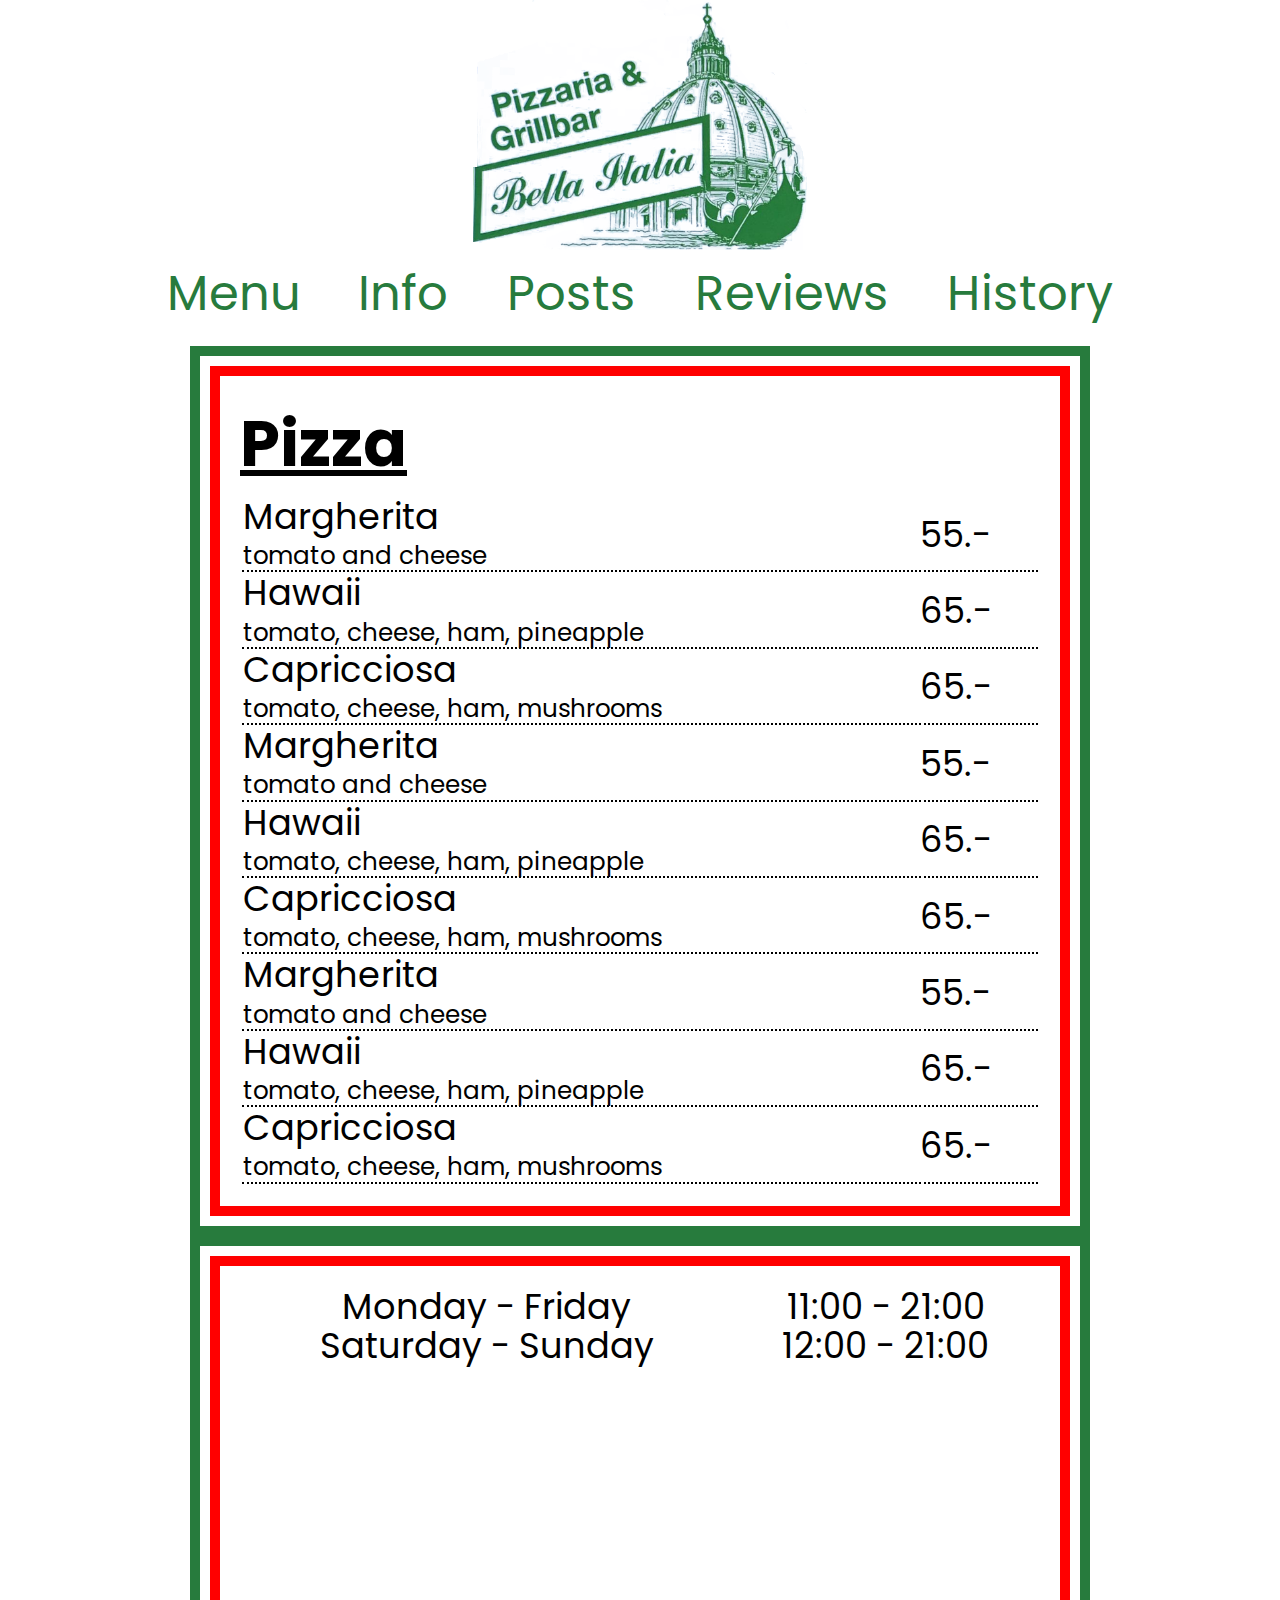
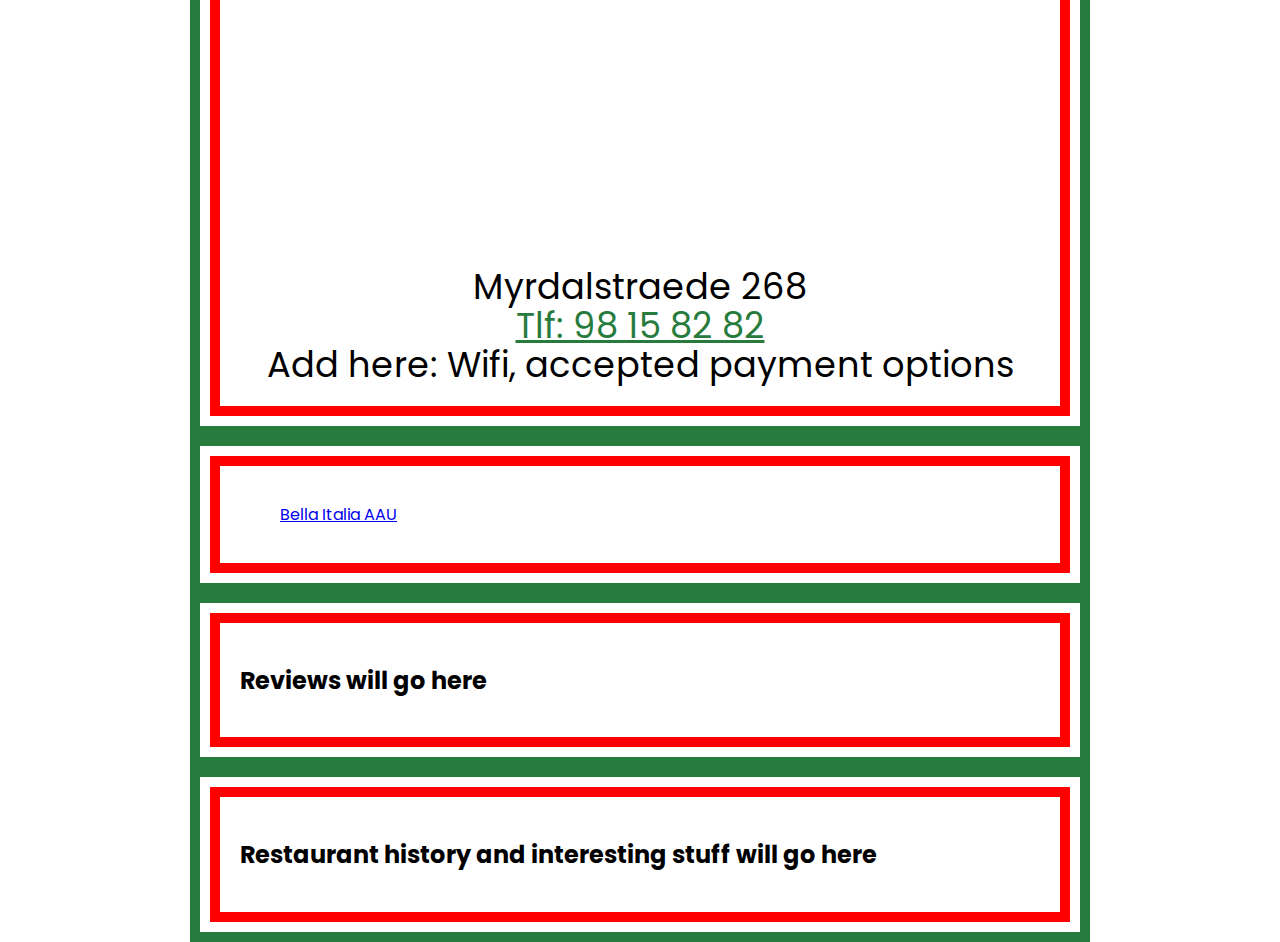
==== pages/bella.html @ 0338b4b4 "bella page added - last before dak meeting" ====
<!DOCTYPE html>
<html>
<head>
  <title>Bella Italia AAU</title>
  <!--
  <link href="https://cdn.jsdelivr.net/npm/bootstrap@5.2.2/dist/css/bootstrap.min.css" rel="stylesheet" integrity="sha384-Zenh87qX5JnK2Jl0vWa8Ck2rdkQ2Bzep5IDxbcnCeuOxjzrPF/et3URy9Bv1WTRi" crossorigin="anonymous">
  <script src="https://cdn.jsdelivr.net/npm/bootstrap@5.2.2/dist/js/bootstrap.bundle.min.js" integrity="sha384-OERcA2EqjJCMA+/3y+gxIOqMEjwtxJY7qPCqsdltbNJuaOe923+mo//f6V8Qbsw3" crossorigin="anonymous"></script>
  -->
  <script
			  src="https://code.jquery.com/jquery-3.6.1.min.js"
			  integrity="sha256-o88AwQnZB+VDvE9tvIXrMQaPlFFSUTR+nldQm1LuPXQ="
			  crossorigin="anonymous"></script>
  <link rel="stylesheet" href="../css/master.css">
  <script type="text/javascript" src="../js/script.js"></script>
  <script type="text/javascript" src="../js/bella.js"></script>
</head>
<body class="bella-body">
  <div id="fb-root"></div>
  <script async defer crossorigin="anonymous" src="https://connect.facebook.net/en_GB/sdk.js#xfbml=1&version=v15.0" nonce="RfR7HdWn"></script>

  <div class="bella-header">
    <!-- <h1>Bella Italia AAU</h1> -->
    <img src="../img/bellaitalia-logo.png" alt="">
    <div class="bella-navigation">
      <div class="bella-nav-menu">
        <button id="menu">Menu</button>
      </div>
      <div class="bella-nav-info">
        <button id="info">Info</button>
      </div>
      <div class="bella-nav-posts">
        <button id="posts">Posts</button>
      </div>
      <div class="bella-nav-reviews">
        <button id="reviews">Reviews</button>
      </div>
      <div class="bella-nav-history">
        <button id="history">History</button>
      </div>
    </div>
  </div>

  <div class="bella-menu">
    <h2>Pizza</h2>
      <table>
        <tr>
          <td>Margherita<br><span class="toppings">tomato and cheese</span></td>
          <td>55.-</td>
        </tr>
        <tr>
          <td>Hawaii<br><span class="toppings">tomato, cheese, ham, pineapple</span></td>
          <td>65.-</td>
        </tr>
        <tr>
          <td>Capricciosa<br><span class="toppings">tomato, cheese, ham, mushrooms</span></td>
          <td>65.-</td>
        </tr>
        <tr>
          <td>Margherita<br><span class="toppings">tomato and cheese</span></td>
          <td>55.-</td>
        </tr>
        <tr>
          <td>Hawaii<br><span class="toppings">tomato, cheese, ham, pineapple</span></td>
          <td>65.-</td>
        </tr>
        <tr>
          <td>Capricciosa<br><span class="toppings">tomato, cheese, ham, mushrooms</span></td>
          <td>65.-</td>
        </tr>
        <tr>
          <td>Margherita<br><span class="toppings">tomato and cheese</span></td>
          <td>55.-</td>
        </tr>
        <tr>
          <td>Hawaii<br><span class="toppings">tomato, cheese, ham, pineapple</span></td>
          <td>65.-</td>
        </tr>
        <tr>
          <td>Capricciosa<br><span class="toppings">tomato, cheese, ham, mushrooms</span></td>
          <td>65.-</td>
        </tr>
      </table>
  </div>

  <div class="bella-info">
    <table>
      <tr>
        <td>Monday - Friday</td>
        <td> 11:00 - 21:00</td>
      </tr>
      <tr>
        <td>Saturday - Sunday</td>
        <td>12:00 - 21:00</td>
      </tr>
    </table>
    <iframe src="https://www.google.com/maps/embed?pb=!1m18!1m12!1m3!1d135.75843641609026!2d9.978039821874733!3d57.01499528379763!2m3!1f0!2f0!3f0!3m2!1i1024!2i768!4f13.1!3m3!1m2!1s0x464eccd73750deaf%3A0xedc4e2aedbb293d3!2sBella%20Italia!5e0!3m2!1sda!2sdk!4v1667437525181!5m2!1sda!2sdk" width="600" height="450" style="border:0;" allowfullscreen="" loading="lazy" referrerpolicy="no-referrer-when-downgrade"></iframe>
    <table>
      <tr>
        <td>Myrdalstraede 268</td>
      </tr>
      <tr>
        <td>
          <a class="phone" href="tel:98158282">Tlf: 98 15 82 82</a>
        </td>
      </tr>
      <tr>
        <td>Add here: Wifi, accepted payment options</td>
      </tr>
    </table>
  </div>

  <div class="bella-posts">
    <div class="fb-page" data-href="https://www.facebook.com/profile.php?id=100041258298802" data-tabs="timeline, messages" data-width="500" data-height="900" data-small-header="true" data-adapt-container-width="true" data-hide-cover="true" data-show-facepile="true"><blockquote cite="https://www.facebook.com/profile.php?id=100041258298802" class="fb-xfbml-parse-ignore"><a href="https://www.facebook.com/profile.php?id=100041258298802">Bella Italia AAU</a></blockquote></div>
  </div>

  <div class="bella-reviews">
    <h2>Reviews will go here</h2>
  </div>

  <div class="bella-history">
    <h2>Restaurant history and interesting stuff will go here</h2>
  </div>
</html>
---- css/master.css ----
@import url('https://fonts.googleapis.com/css2?family=Poppins:wght@200;400;700;800');
* {
  font-family: 'Poppins', sans-serif;
}

/*--------------Main page styles--------------*/
.selector-container {
  margin: auto;
  text-align: center;
}
.selector-container h1 {
  font-size: 5em;
  font-weight: 800;
}
.selector-container p {
  font-size: 2.5em;
}

.restaurant-button {
  display: grid;
  margin: auto;
  max-width: 80%;
  margin-bottom: 20px;
  align-content: center;
  padding-top: 25%;
  padding-bottom: 25%;
}

.restaurant-button img {
  display: block;
  margin: auto;
  width: 50%;
  max-width: 400px;
}

.restaurant-button .phone {
  font-size: 2em;
  text-decoration: underline;
  color: inherit;
}

.restaurant-button .description {
  font-size: 2.5em;
}

.restaurant-button .seemore {
  font-size: 2.5em;
  font-style: italic;
  text-decoration: underline;
  color: inherit;
}

#cafe {
  background-color: black;
  outline: 10px solid #7861aa;
  outline-offset: -25px;
  color: #FFF;
}

#cafe h2 {
  font-size: 3.5em;
  font-weight: 700;
  color: #7861aa;
}

#bella {
  border: 15px solid #277b3d;
  outline: 15px solid red;
  outline-offset: -40px;
  color: #000;
}


/*--------------Café page styles--------------*/
.cafe-body {
  background-color: black;
  color: #7861aa;
  max-width: 1000px;
}

.cafe-body .current-tab {
  font-weight: 700;
  text-decoration: underline;
  text-decoration-color: white;
}

.cafe-header {
  margin: 0;
  text-align: center;
}
.cafe-header h1 {
  font-size: 5em;
  font-weight: 800;
  text-decoration: underline;
  text-decoration-color: white;
  margin-bottom: 5px;
}

.cafe-navigation {
  font-size: 2em;
  text-decoration: none;
  display: grid;
  grid-column-gap: 5px;
  margin-bottom: 15px;
}
.cafe-navigation button {
  background: none;
  outline: none;
  text-decoration: none;
  font-size: 1.5em;
  border: none;
  color: inherit;
}
.cafe-nav-menu {
  grid-row-start: 1;
  grid-column-start: 1;
  grid-column-end: 2;
}
.cafe-nav-info {
  grid-row-start: 1;
  grid-column-start: 2;
  grid-column-end: 3;
}
.cafe-nav-posts {
  grid-row-start: 1;
  grid-column-start: 3;
  grid-column-end: 4;
}
.cafe-nav-reviews {
  grid-row-start: 1;
  grid-column-start: 4;
  grid-column-end: 5;
}
.cafe-nav-events {
  grid-row-start: 1;
  grid-column-start:5;
  grid-column-end: 6;
}

.cafe-menu, .cafe-info, .cafe-posts, .cafe-reviews, .cafe-events {
  margin: auto;
  width: 80%;
  border: 10px solid #7861aa;
  padding: 15px;
}
.cafe-menu h2 {
  margin-top: 0;
  margin-bottom: 5px;
  font-size: 4em;
  text-decoration: underline;
}
.cafe-menu p {
  color: white;
  font-size: 2em;
}
.cafe-menu table, .cafe-info table {
  font-size: 2.2em;
  text-align: left;
  width: 100%;
}
.cafe-menu th {
  text-decoration: underline;
}
.cafe-menu td {
  color: white;
  text-align: center;
}
.cafe-menu tr > :first-child {
  text-align: left;
}
.cafe-menu table ul {
  text-align: left;
}

.cafe-info {
  display: grid;
  align-content: center;
  color: white;
}
.cafe-info table {
  text-align: center;
}
.cafe-info iframe {
  margin: 25px auto;
}
.cafe-info a {
  color: white;
}

.cafe-posts {
  margin: auto;
}

/*Bella Italia page styles*/
.bella-body {
  background-color: white;
  color: black;
  max-width: 1000px;
}

.bella-body .current-tab {
  font-weight: 700;
  text-decoration: underline;
  text-decoration-color: #277b3d;
}

.bella-header {
  margin: 0;
  text-align: center;
}
.bella-header h1 {
  font-size: 5em;
  font-weight: 800;
  color: #277b3d;
  text-decoration: underline;
  text-decoration-color: red;
  margin-bottom: 5px;
}
.bella-header img {
  max-height: 250px;
}

.bella-navigation {
  font-size: 2em;
  color: #277b3d;
  text-decoration: none;
  display: grid;
  grid-column-gap: 5px;
  margin-bottom: 15px;
}
.bella-navigation button {
  background: none;
  outline: none;
  text-decoration: none;
  font-size: 1.5em;
  border: none;
  color: inherit;
}
.bella-nav-menu {
  grid-row-start: 1;
  grid-column-start: 1;
  grid-column-end: 2;
}
.bella-nav-info {
  grid-row-start: 1;
  grid-column-start: 2;
  grid-column-end: 3;
}
.bella-nav-posts {
  grid-row-start: 1;
  grid-column-start: 3;
  grid-column-end: 4;
}
.bella-nav-reviews {
  grid-row-start: 1;
  grid-column-start: 4;
  grid-column-end: 5;
}
.bella-nav-history {
  grid-row-start: 1;
  grid-column-start:5;
  grid-column-end: 6;
}

.bella-menu, .bella-info, .bella-posts, .bella-reviews, .bella-history {
  margin: auto;
  width: 80%;
  padding: 40px;
  border: 10px solid #277b3d;
  outline: 10px solid red;
  outline-offset: -30px;
}
.bella-menu h2 {
  margin-top: 0;
  margin-bottom: 5px;
  font-size: 4em;
  text-decoration: underline;
}
.bella-menu p {
  color: black;
  font-size: 2em;
}
.bella-menu table, .bella-info table {
  font-size: 2.2em;
  text-align: left;
  width: 100%;
  line-height: 1;
}
.bella-menu td {
  border-bottom: 2px dotted black;
}
.bella-menu span {
  font-size: 0.7em;
}

.bella-info {
  display: grid;
  align-content: center;
  color: black;
}
.bella-info table {
  text-align: center;
}
.bella-info iframe {
  margin: 25px auto;
}
.bella-info a {
  color: #277b3d;
}

.bella-posts {
  margin: auto;
}

/*For computer screens*/
@media (min-width: 1000px) {
  body {
    background: gray;
    max-width: 1000px;
    margin: 0 auto;
  }
}
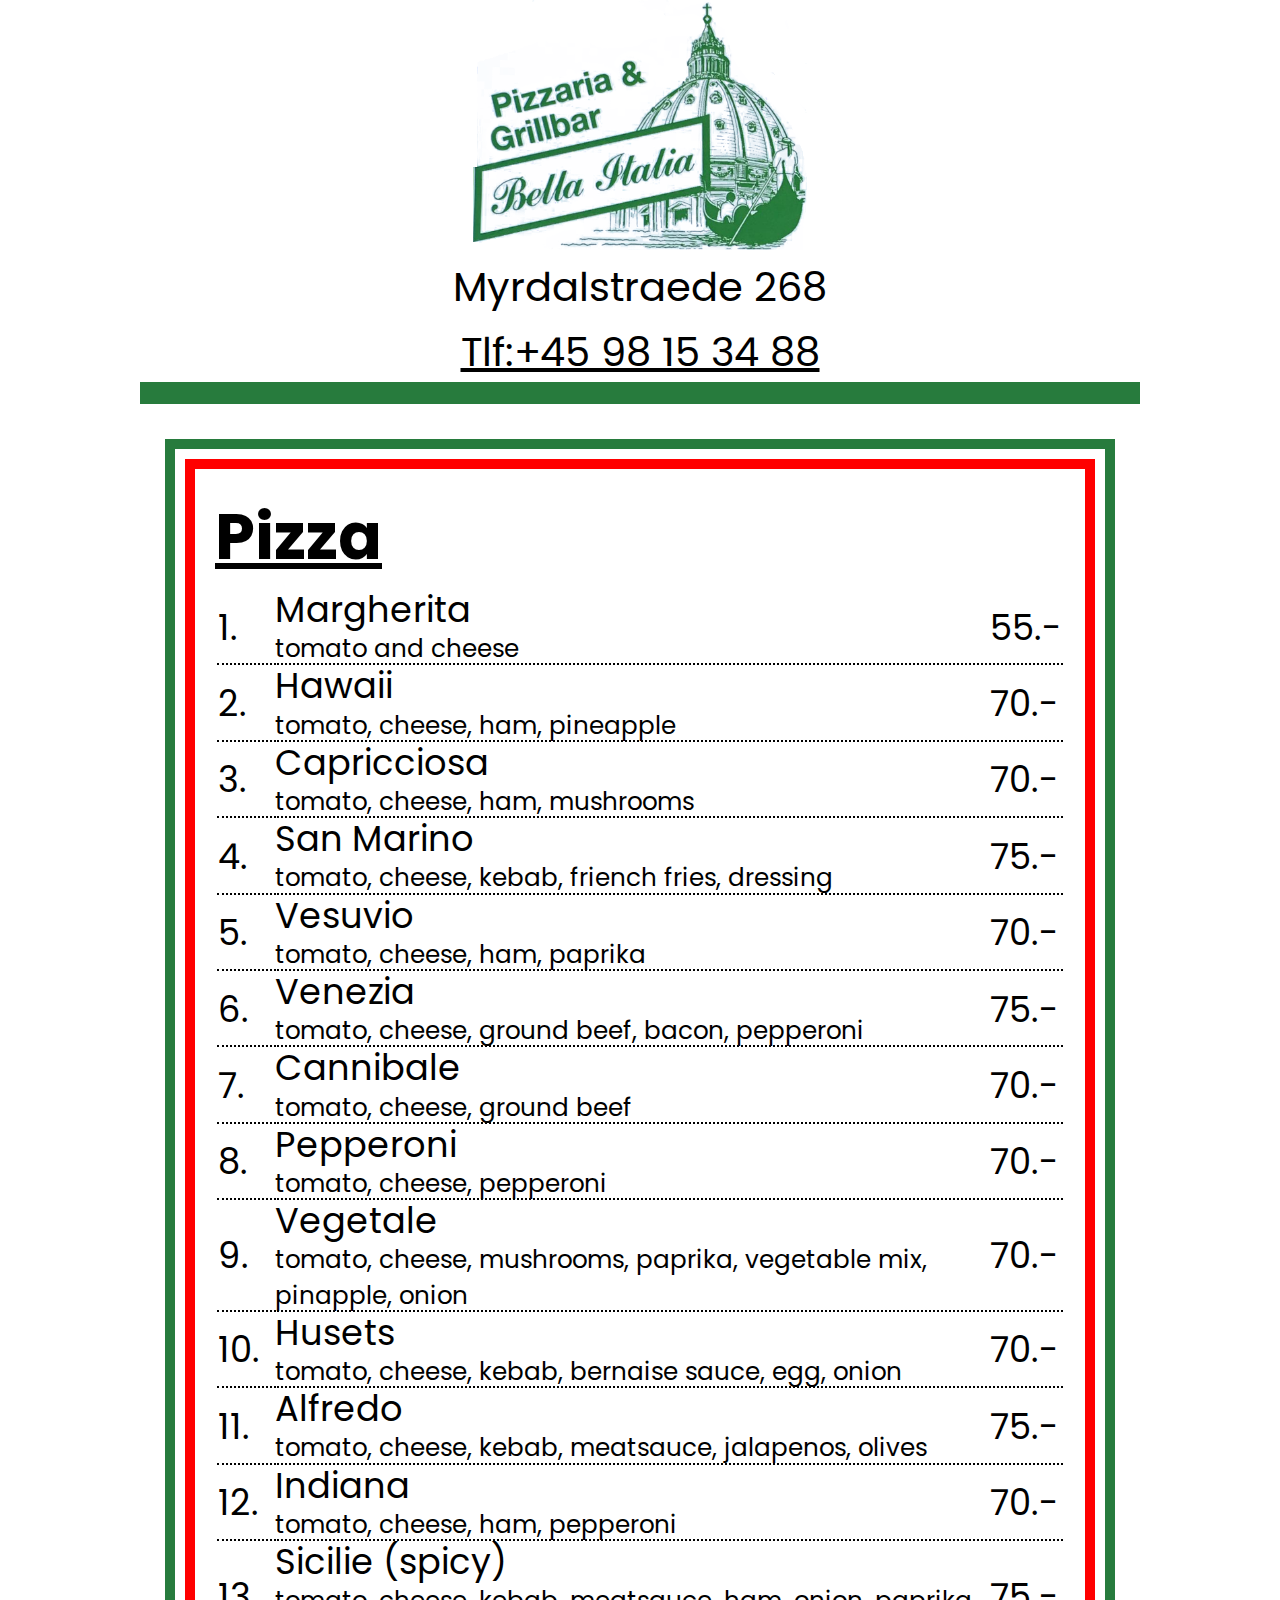
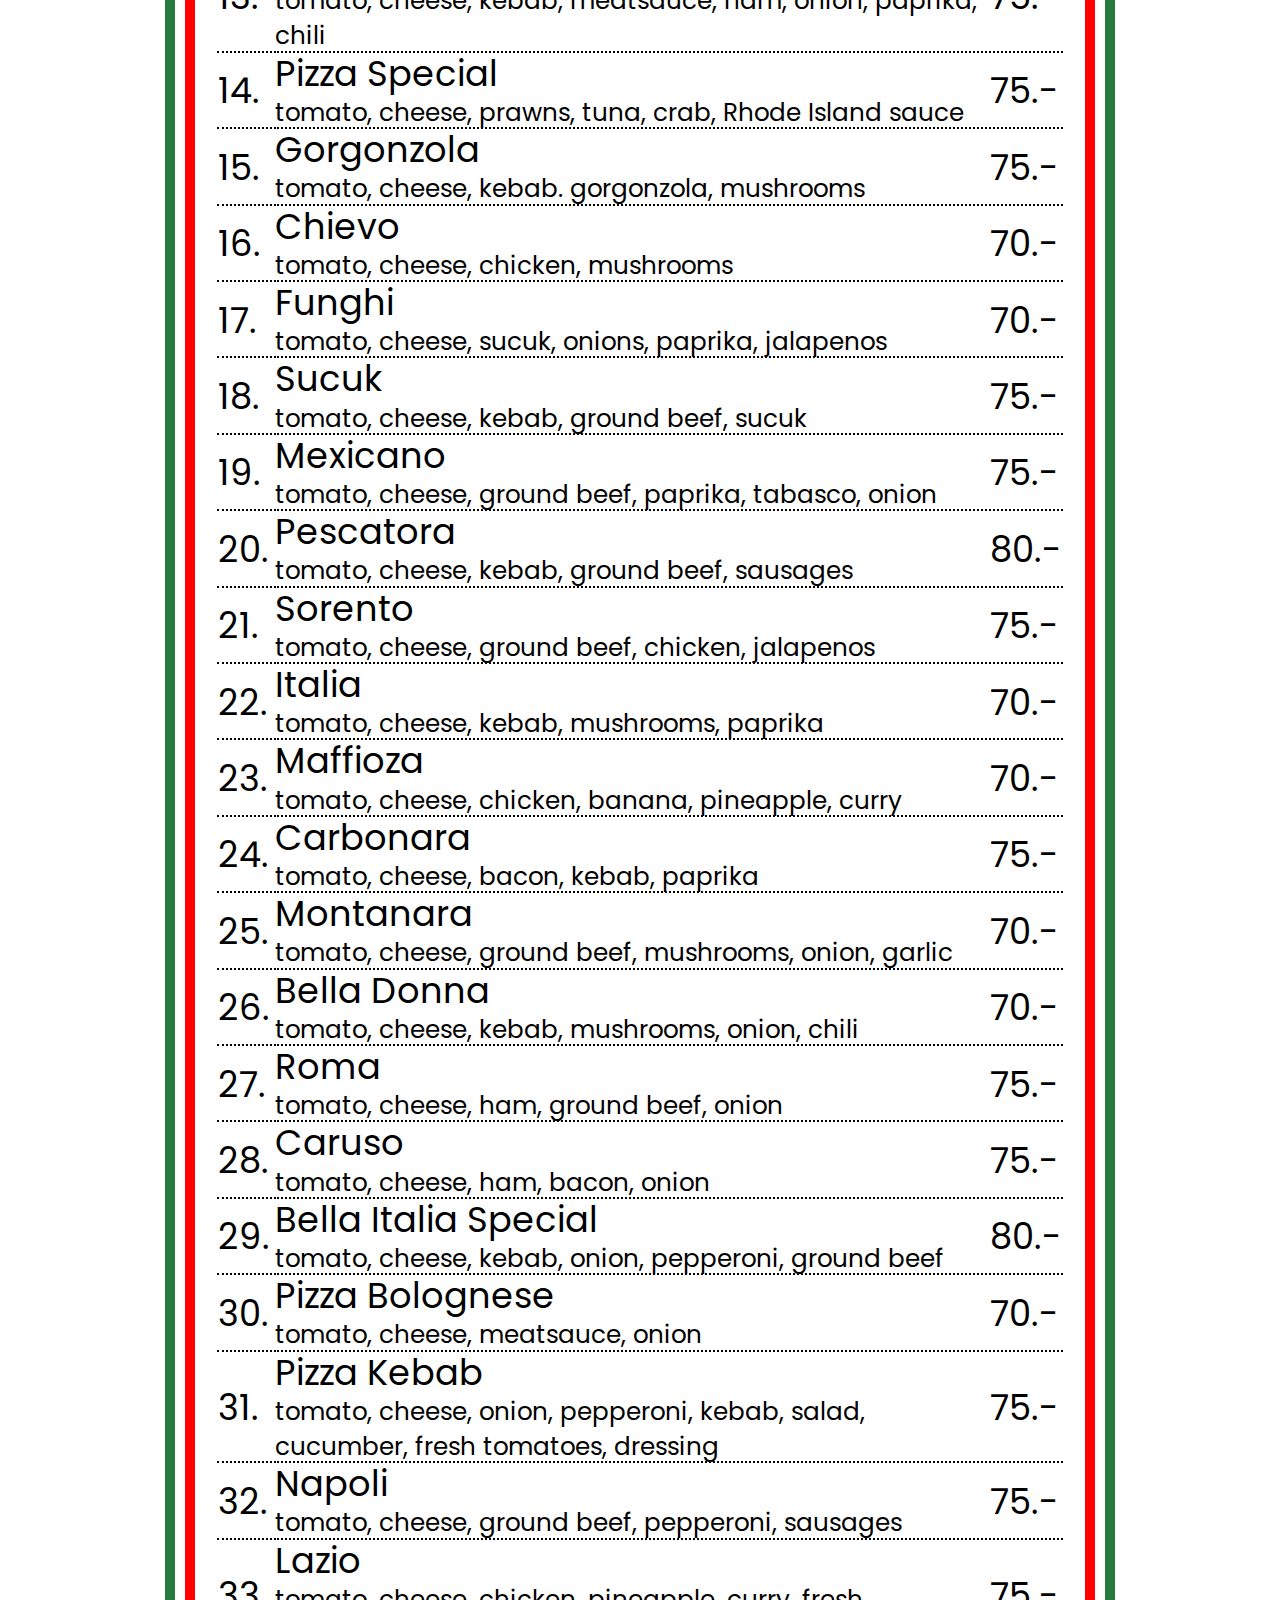
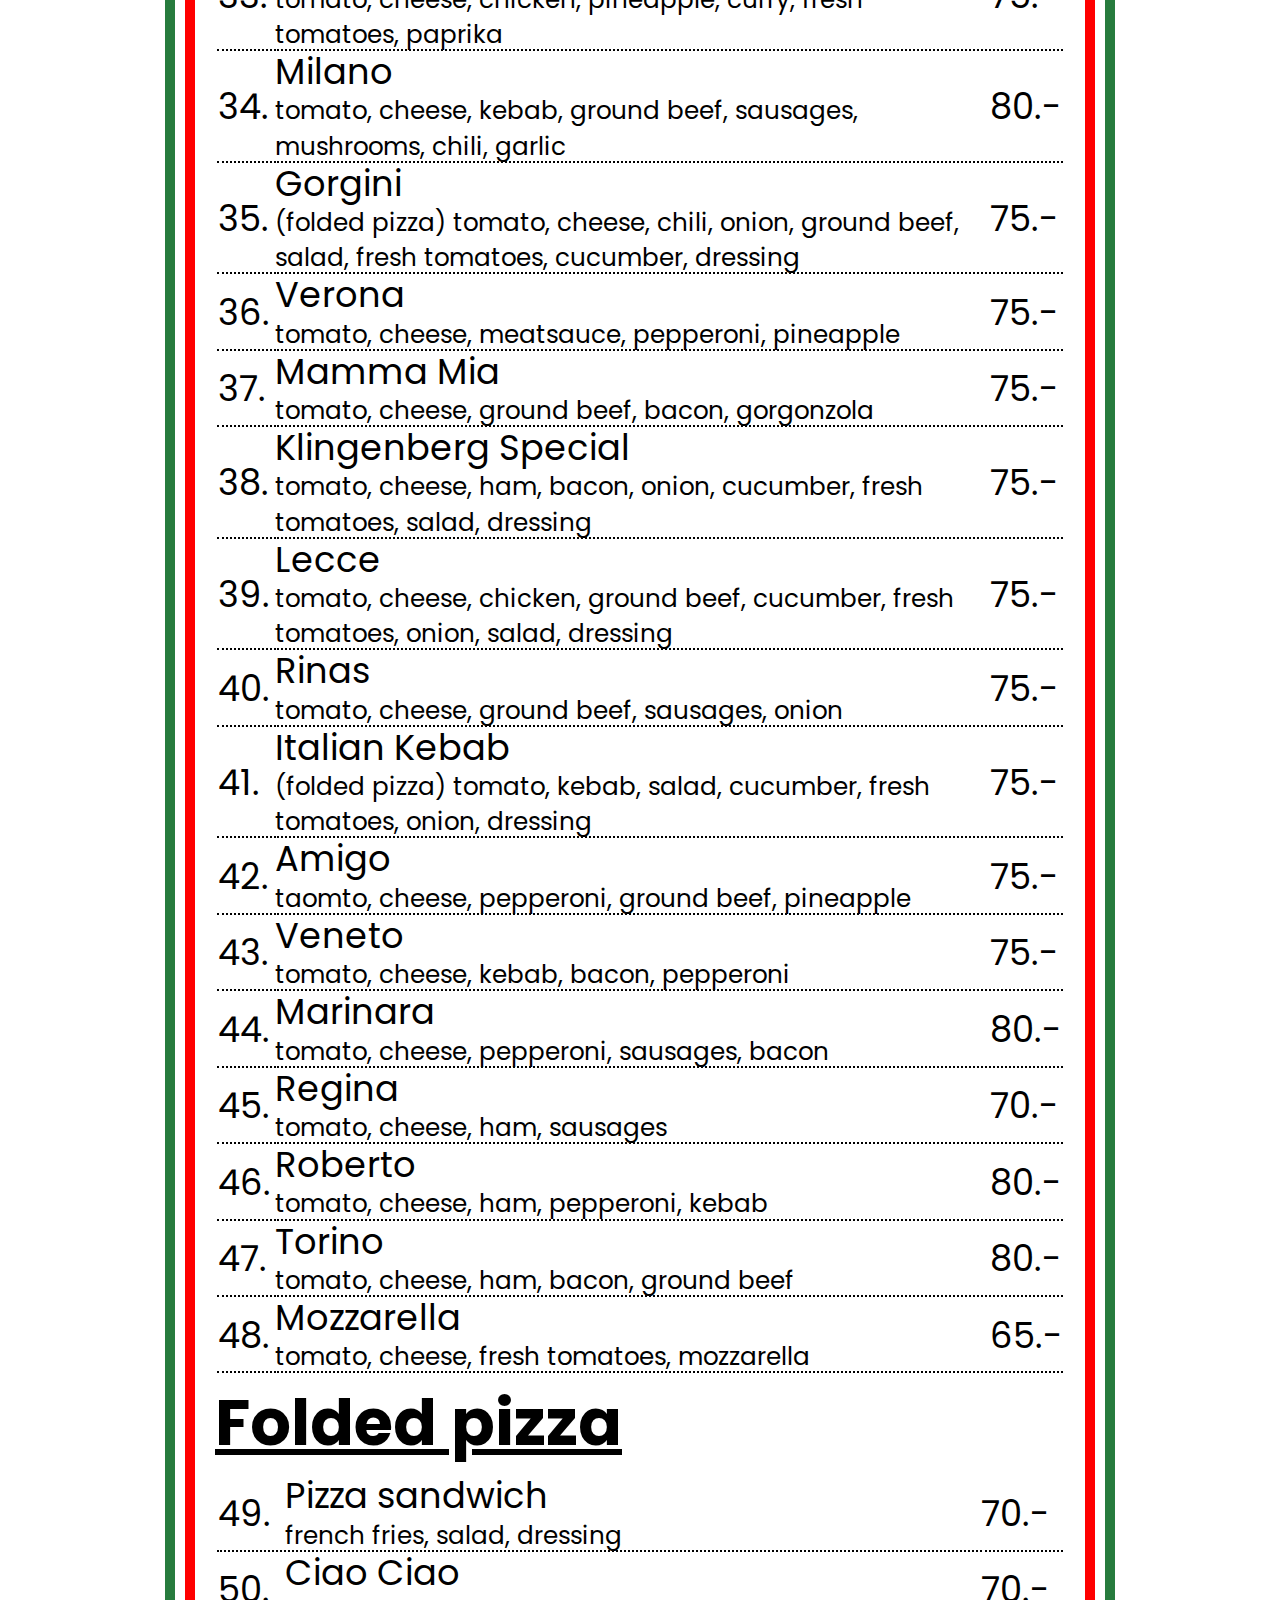
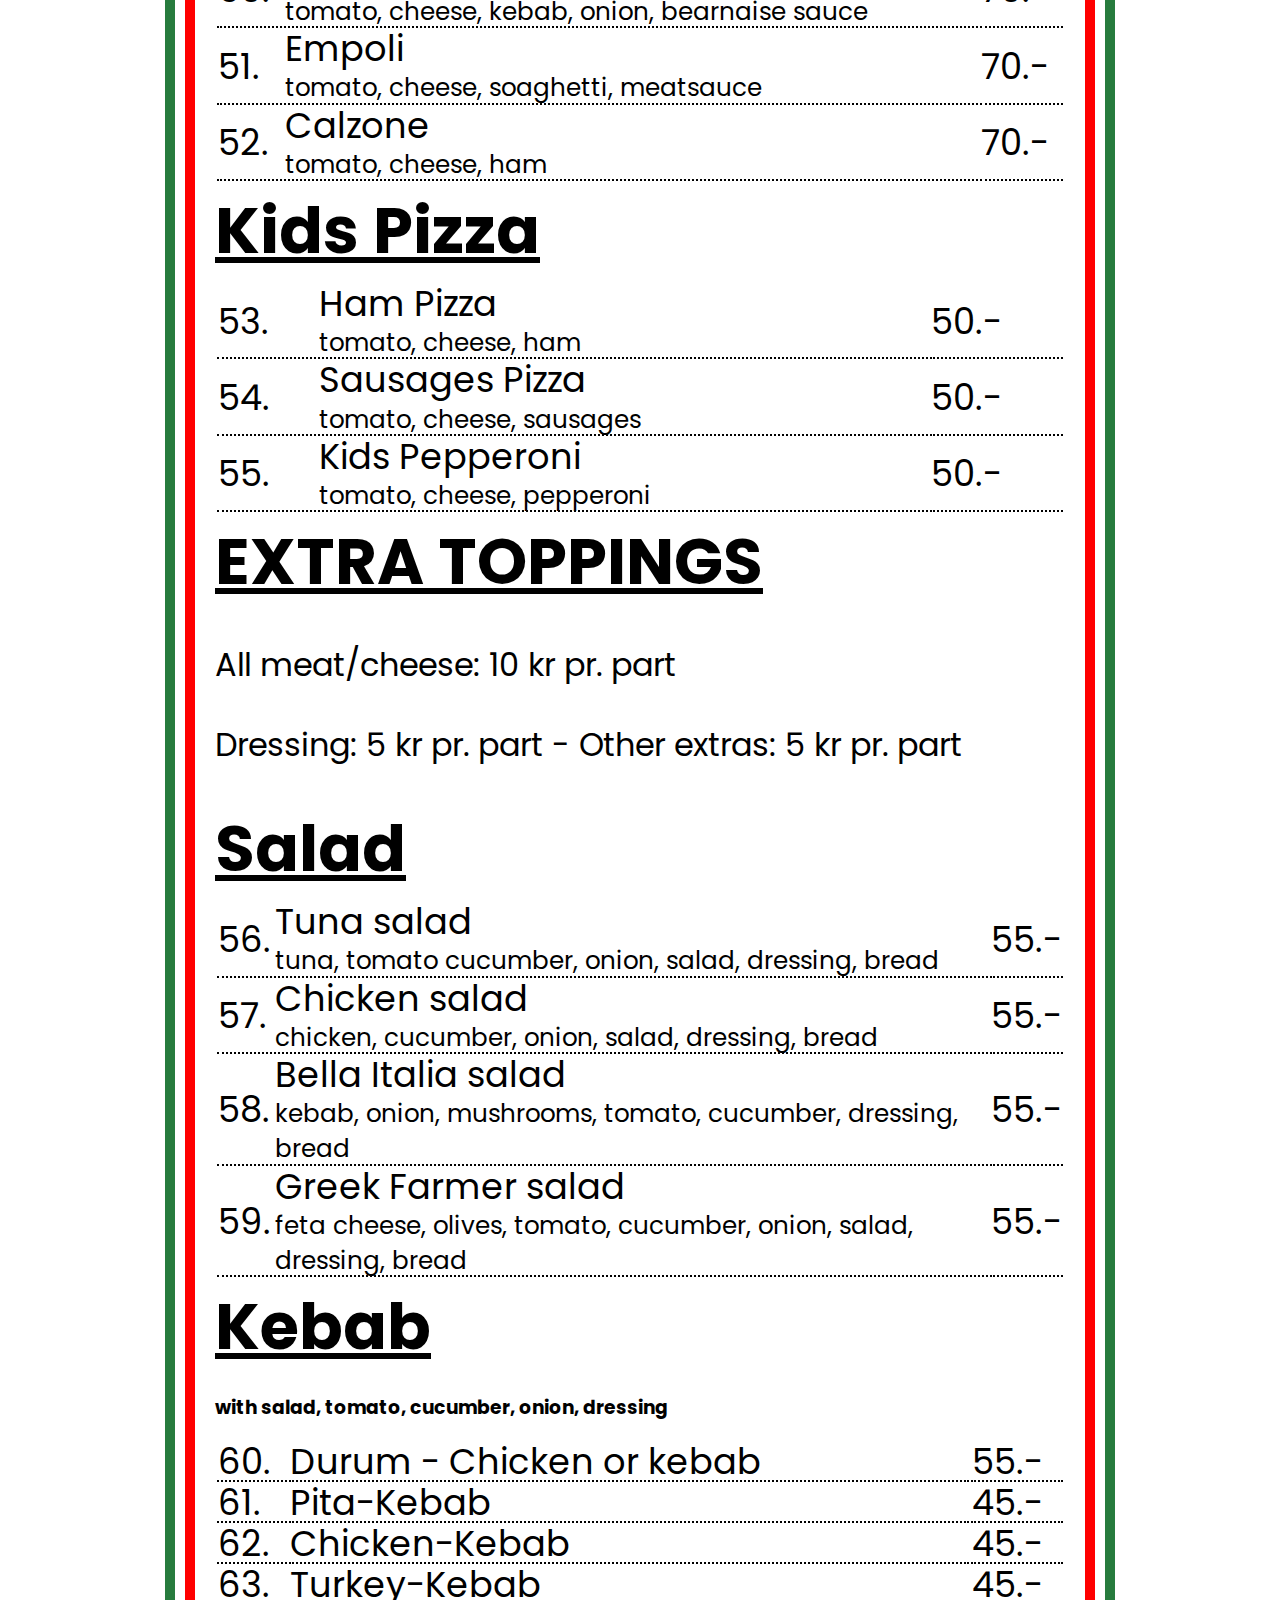
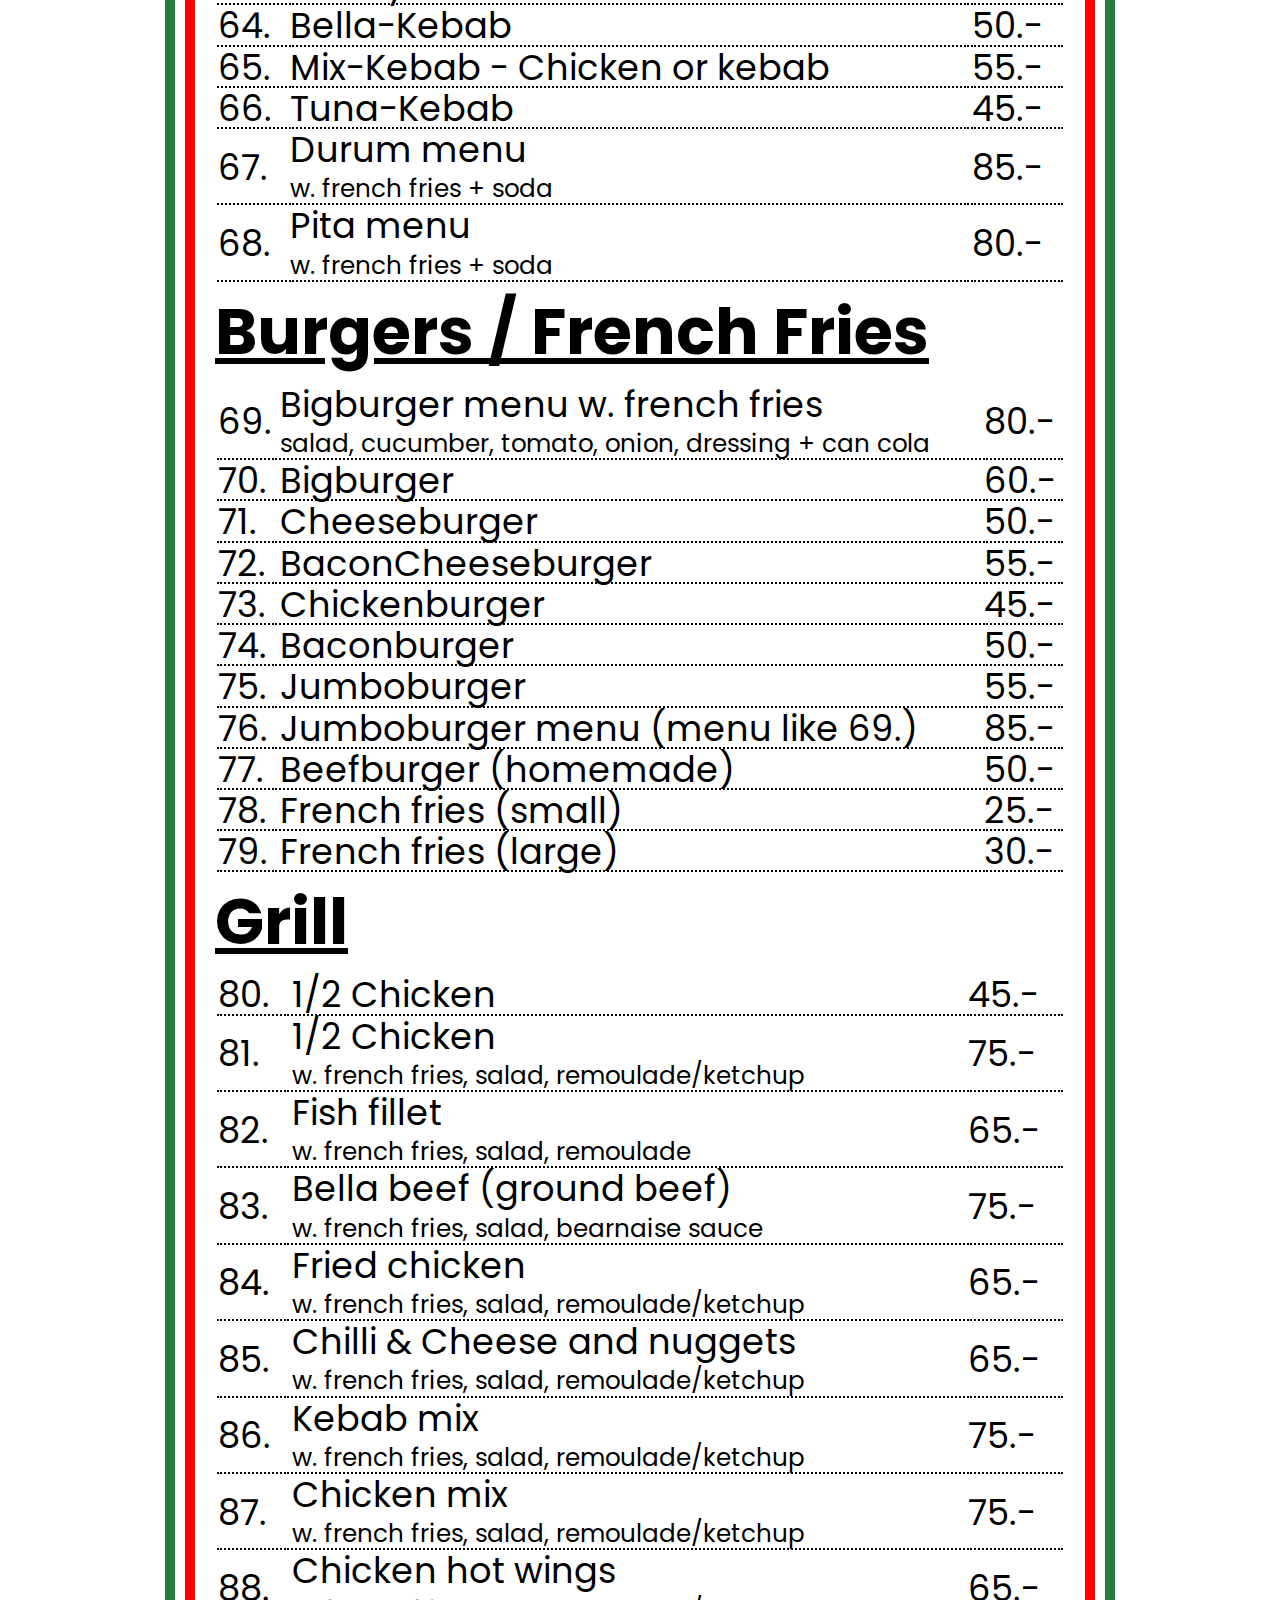
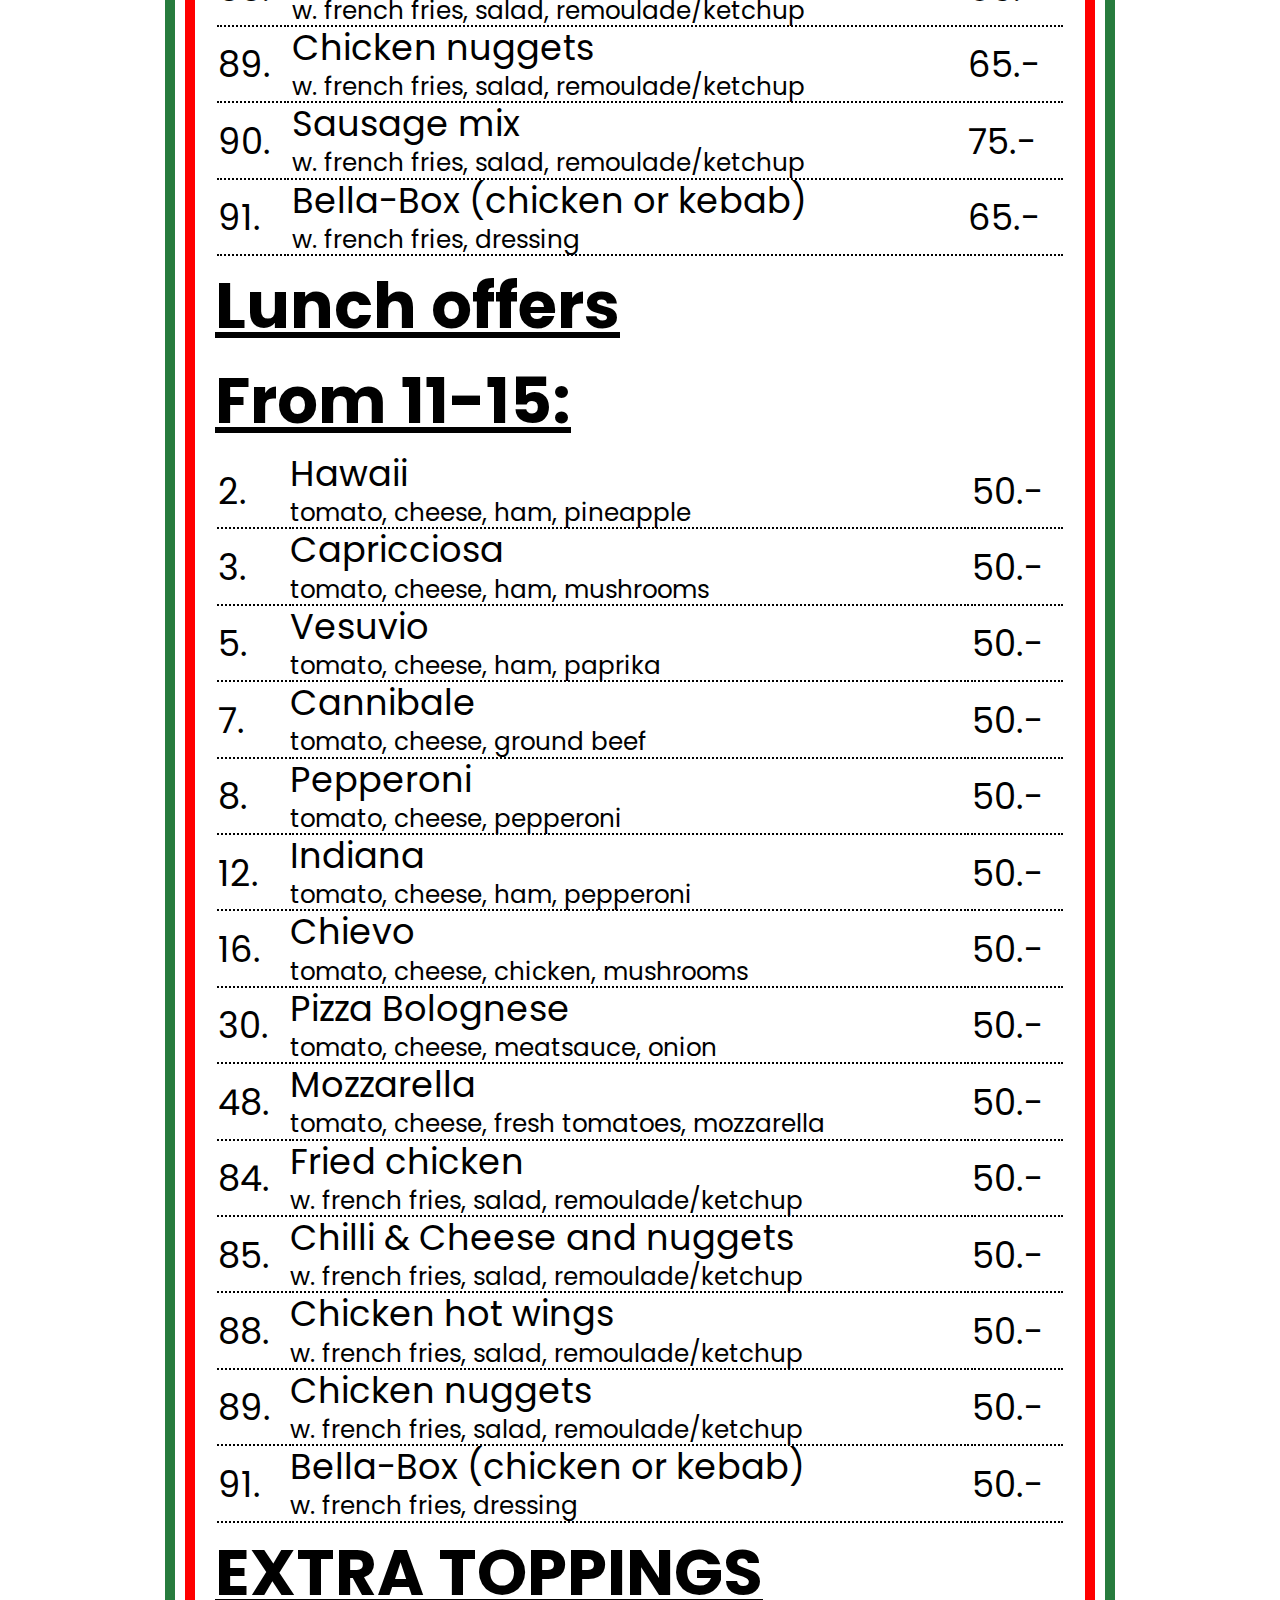
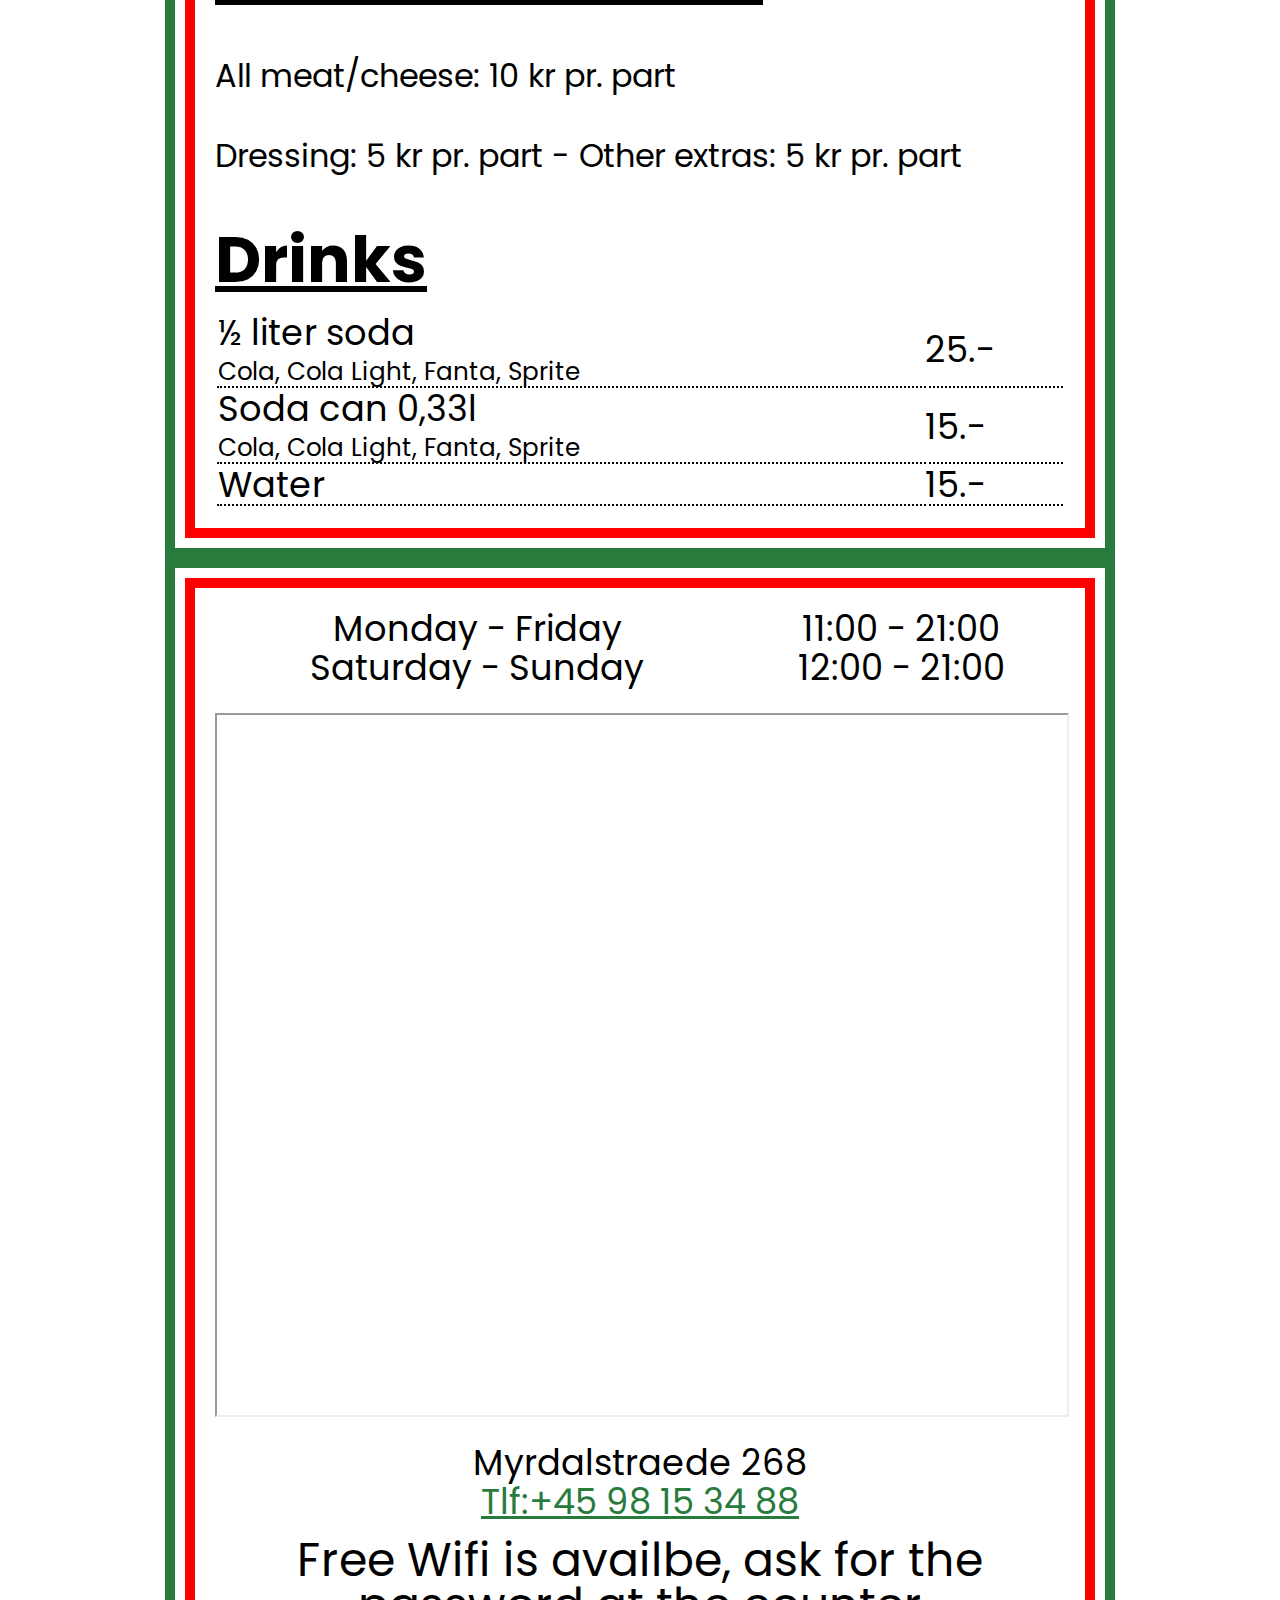
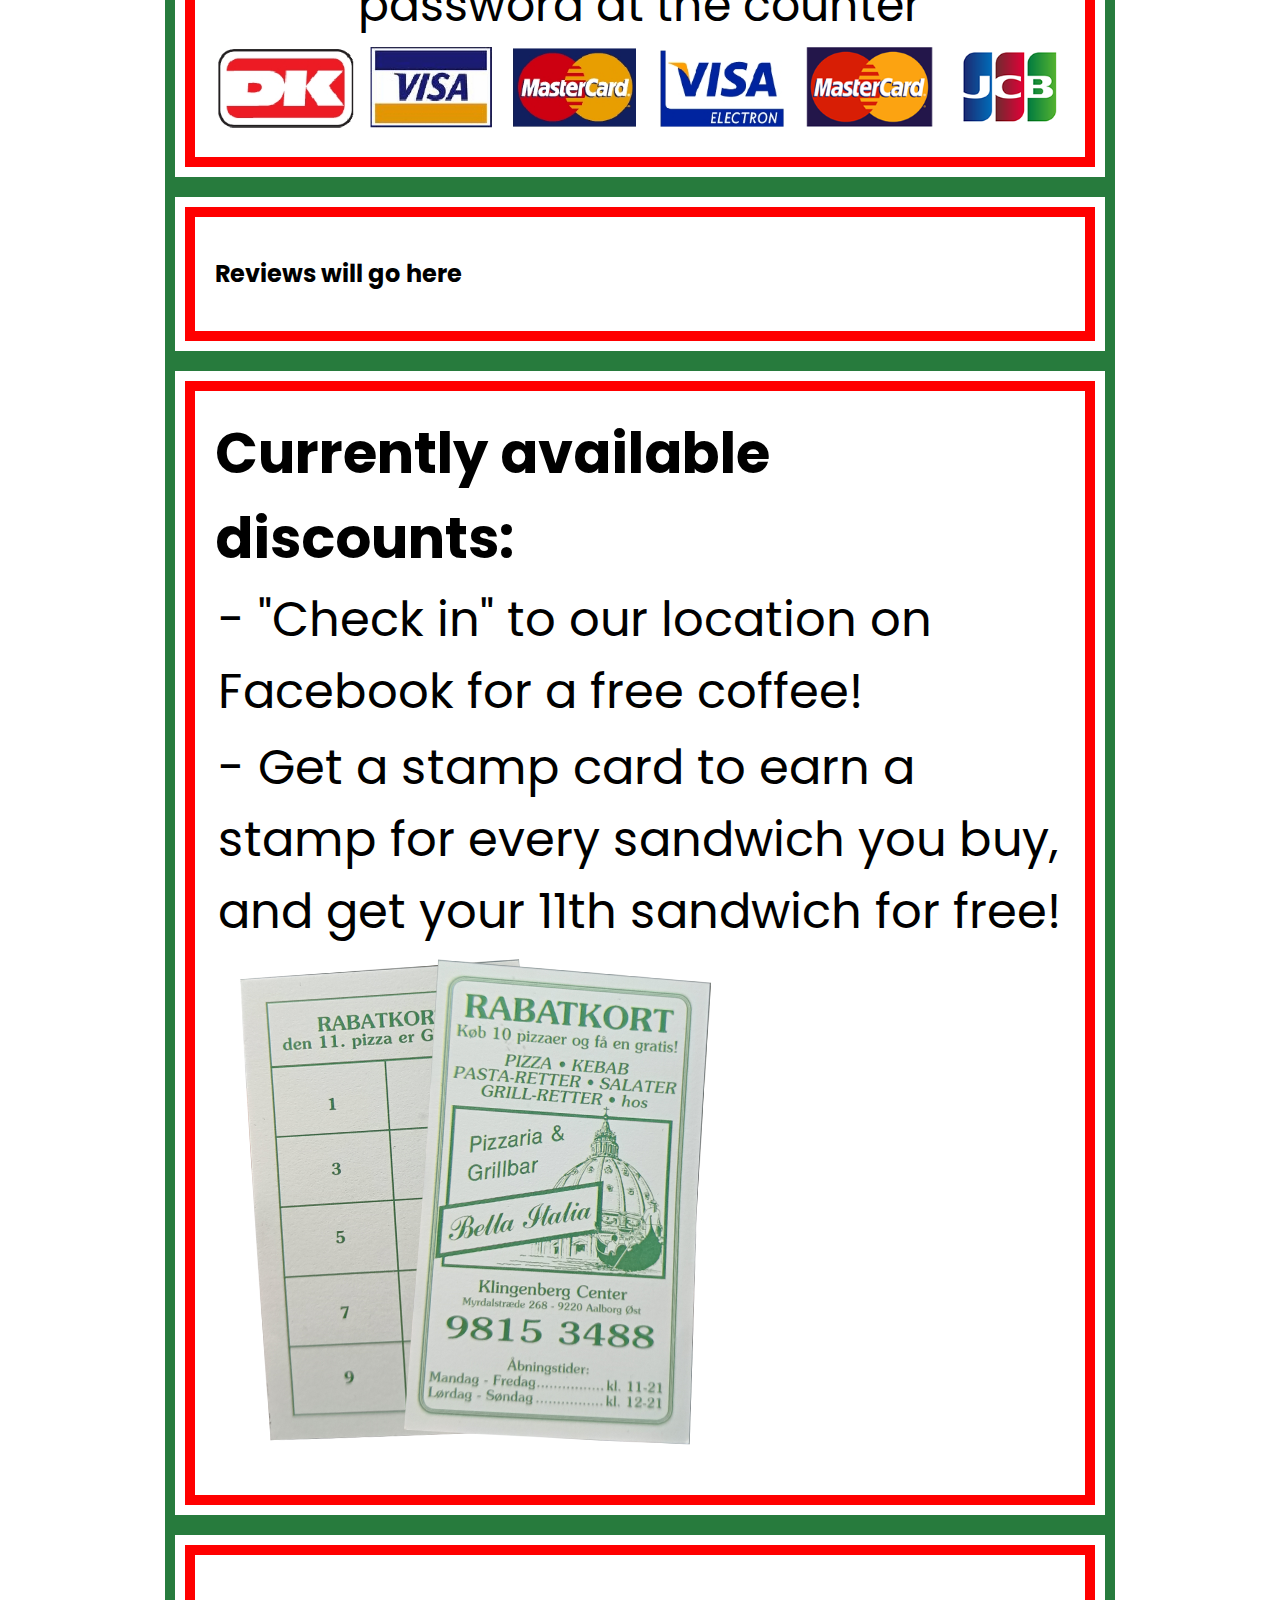
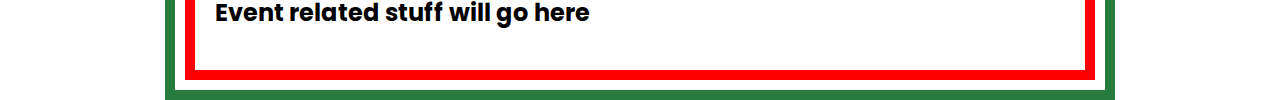
==== commit 357cf04c: "stamp cards added" ====
--- a/pages/bella.html
+++ b/pages/bella.html
@@ -16,68 +16,609 @@
 </head>
 <body class="bella-body">
   <div id="fb-root"></div>
-  <script async defer crossorigin="anonymous" src="https://connect.facebook.net/en_GB/sdk.js#xfbml=1&version=v15.0" nonce="RfR7HdWn"></script>
 
   <div class="bella-header">
-    <!-- <h1>Bella Italia AAU</h1> -->
     <img src="../img/bellaitalia-logo.png" alt="">
+    <h2>Myrdalstraede 268</h2>
+    <a class="phone" href="tel:004598153488">Tlf:+45 98 15 34 88</a>
     <div class="bella-navigation">
-      <div class="bella-nav-menu">
-        <button id="menu">Menu</button>
-      </div>
-      <div class="bella-nav-info">
-        <button id="info">Info</button>
-      </div>
-      <div class="bella-nav-posts">
-        <button id="posts">Posts</button>
-      </div>
-      <div class="bella-nav-reviews">
-        <button id="reviews">Reviews</button>
-      </div>
-      <div class="bella-nav-history">
-        <button id="history">History</button>
+      <button id="bella-nav-button"><img src="../img/menu.png" alt=""></button>
+      <div class="bella-nav-list">
+        <ul>
+          <li>
+            <button id="menu">Menu</button>
+          </li>
+          <li>
+            <button id="info">Contact</button>
+          </li>
+          <li>
+            <button id="discounts">Discounts</button>
+          </li>
+          <li>
+            <button id="reviews">Reviews</button>
+          </li>
+          <li>
+            <button id="events">Events</button>
+          </li>
+        </ul>
       </div>
     </div>
   </div>
 
   <div class="bella-menu">
     <h2>Pizza</h2>
-      <table>
-        <tr>
+      <table class="bella-menu-pizza">
+        <tr>
+          <td>1.</td>
           <td>Margherita<br><span class="toppings">tomato and cheese</span></td>
           <td>55.-</td>
         </tr>
         <tr>
+          <td>2.</td>
           <td>Hawaii<br><span class="toppings">tomato, cheese, ham, pineapple</span></td>
+          <td>70.-</td>
+        </tr>
+        <tr>
+          <td>3.</td>
+          <td>Capricciosa<br><span class="toppings">tomato, cheese, ham, mushrooms</span></td>
+          <td>70.-</td>
+        </tr>
+        <tr>
+          <td>4.</td>
+          <td>San Marino<br><span class="toppings">tomato, cheese, kebab, friench fries, dressing</span></td>
+          <td>75.-</td>
+        </tr>
+        <tr>
+          <td>5.</td>
+          <td>Vesuvio<br><span class="toppings">tomato, cheese, ham, paprika</span></td>
+          <td>70.-</td>
+        </tr>
+        <tr>
+          <td>6.</td>
+          <td>Venezia<br><span class="toppings">tomato, cheese, ground beef, bacon, pepperoni</span></td>
+          <td>75.-</td>
+        </tr>
+        <tr>
+          <td>7.</td>
+          <td>Cannibale<br><span class="toppings">tomato, cheese, ground beef</span></td>
+          <td>70.-</td>
+        </tr>
+        <tr>
+          <td>8.</td>
+          <td>Pepperoni<br><span class="toppings">tomato, cheese, pepperoni</span></td>
+          <td>70.-</td>
+        </tr>
+        <tr>
+          <td>9.</td>
+          <td>Vegetale<br><span class="toppings">tomato, cheese, mushrooms, paprika, vegetable mix, pinapple, onion</span></td>
+          <td>70.-</td>
+        </tr>
+        <tr>
+          <td>10.</td>
+          <td>Husets<br><span class="toppings">tomato, cheese, kebab, bernaise sauce, egg, onion</span></td>
+          <td>70.-</td>
+        </tr>
+        <tr>
+          <td>11.</td>
+          <td>Alfredo<br><span class="toppings">tomato, cheese, kebab, meatsauce, jalapenos, olives</span></td>
+          <td>75.-</td>
+        </tr>
+        <tr>
+          <td>12.</td>
+          <td>Indiana<br><span class="toppings">tomato, cheese, ham, pepperoni</span></td>
+          <td>70.-</td>
+        </tr>
+        <tr>
+          <td>13.</td>
+          <td>Sicilie (spicy)<br><span class="toppings">tomato, cheese, kebab, meatsauce, ham, onion, paprika, chili</span></td>
+          <td>75.-</td>
+        </tr>
+        <tr>
+          <td>14.</td>
+          <td>Pizza Special<br><span class="toppings">tomato, cheese, prawns, tuna, crab, Rhode Island sauce</span></td>
+          <td>75.-</td>
+        </tr>
+        <tr>
+          <td>15.</td>
+          <td>Gorgonzola<br><span class="toppings">tomato, cheese, kebab. gorgonzola, mushrooms</span></td>
+          <td>75.-</td>
+        </tr>
+        <tr>
+          <td>16.</td>
+          <td>Chievo<br><span class="toppings">tomato, cheese, chicken, mushrooms</span></td>
+          <td>70.-</td>
+        </tr>
+        <tr>
+          <td>17.</td>
+          <td>Funghi<br><span class="toppings">tomato, cheese, sucuk, onions, paprika, jalapenos</span></td>
+          <td>70.-</td>
+        </tr>
+        <tr>
+          <td>18.</td>
+          <td>Sucuk<br><span class="toppings">tomato, cheese, kebab, ground beef, sucuk</span></td>
+          <td>75.-</td>
+        </tr>
+        <tr>
+          <td>19.</td>
+          <td>Mexicano<br><span class="toppings">tomato, cheese, ground beef, paprika, tabasco, onion</span></td>
+          <td>75.-</td>
+        </tr>
+        <tr>
+          <td>20.</td>
+          <td>Pescatora<br><span class="toppings">tomato, cheese, kebab, ground beef, sausages</span></td>
+          <td>80.-</td>
+        </tr>
+        <tr>
+          <td>21.</td>
+          <td>Sorento<br><span class="toppings">tomato, cheese, ground beef, chicken, jalapenos</span></td>
+          <td>75.-</td>
+        </tr>
+        <tr>
+          <td>22.</td>
+          <td>Italia<br><span class="toppings">tomato, cheese, kebab, mushrooms, paprika</span></td>
+          <td>70.-</td>
+        </tr>
+        <tr>
+          <td>23.</td>
+          <td>Maffioza<br><span class="toppings">tomato, cheese, chicken, banana, pineapple, curry</span></td>
+          <td>70.-</td>
+        </tr>
+        <tr>
+          <td>24.</td>
+          <td>Carbonara<br><span class="toppings">tomato, cheese, bacon, kebab, paprika</span></td>
+          <td>75.-</td>
+        </tr>
+        <tr>
+          <td>25.</td>
+          <td>Montanara<br><span class="toppings">tomato, cheese, ground beef, mushrooms, onion, garlic</span></td>
+          <td>70.-</td>
+        </tr>
+        <tr>
+          <td>26.</td>
+          <td>Bella Donna<br><span class="toppings">tomato, cheese, kebab, mushrooms, onion, chili</span></td>
+          <td>70.-</td>
+        </tr>
+        <tr>
+          <td>27.</td>
+          <td>Roma<br><span class="toppings">tomato, cheese, ham, ground beef, onion</span></td>
+          <td>75.-</td>
+        </tr>
+        <tr>
+          <td>28.</td>
+          <td>Caruso<br><span class="toppings">tomato, cheese, ham, bacon, onion</span></td>
+          <td>75.-</td>
+        </tr>
+        <tr>
+          <td>29.</td>
+          <td>Bella Italia Special<br><span class="toppings">tomato, cheese, kebab, onion, pepperoni, ground beef</span></td>
+          <td>80.-</td>
+        </tr>
+        <tr>
+          <td>30.</td>
+          <td>Pizza Bolognese<br><span class="toppings">tomato, cheese, meatsauce, onion</span></td>
+          <td>70.-</td>
+        </tr>
+        <tr>
+          <td>31.</td>
+          <td>Pizza Kebab<br><span class="toppings">tomato, cheese, onion, pepperoni, kebab, salad, cucumber, fresh tomatoes, dressing</span></td>
+          <td>75.-</td>
+        </tr>
+        <tr>
+          <td>32.</td>
+          <td>Napoli<br><span class="toppings">tomato, cheese, ground beef, pepperoni, sausages</span></td>
+          <td>75.-</td>
+        </tr>
+        <tr>
+          <td>33.</td>
+          <td>Lazio<br><span class="toppings">tomato, cheese, chicken, pineapple, curry, fresh tomatoes, paprika</span></td>
+          <td>75.-</td>
+        </tr>
+        <tr>
+          <td>34.</td>
+          <td>Milano<br><span class="toppings">tomato, cheese, kebab, ground beef, sausages, mushrooms, chili, garlic</span></td>
+          <td>80.-</td>
+        </tr>
+        <tr>
+          <td>35.</td>
+          <td>Gorgini<br><span class="toppings">(folded pizza) tomato, cheese, chili, onion, ground beef, salad, fresh tomatoes, cucumber, dressing</span></td>
+          <td>75.-</td>
+        </tr>
+        <tr>
+          <td>36.</td>
+          <td>Verona<br><span class="toppings">tomato, cheese, meatsauce, pepperoni, pineapple</span></td>
+          <td>75.-</td>
+        </tr>
+        <tr>
+          <td>37.</td>
+          <td>Mamma Mia<br><span class="toppings">tomato, cheese, ground beef, bacon, gorgonzola</span></td>
+          <td>75.-</td>
+        </tr>
+        <tr>
+          <td>38.</td>
+          <td>Klingenberg Special<br><span class="toppings">tomato, cheese, ham, bacon, onion, cucumber, fresh tomatoes, salad, dressing</span></td>
+          <td>75.-</td>
+        </tr>
+        <tr>
+          <td>39.</td>
+          <td>Lecce<br><span class="toppings">tomato, cheese, chicken, ground beef, cucumber, fresh tomatoes, onion, salad, dressing</span></td>
+          <td>75.-</td>
+        </tr>
+        <tr>
+          <td>40.</td>
+          <td>Rinas<br><span class="toppings">tomato, cheese, ground beef, sausages, onion</span></td>
+          <td>75.-</td>
+        </tr>
+        <tr>
+          <td>41.</td>
+          <td>Italian Kebab<br><span class="toppings">(folded pizza) tomato, kebab, salad, cucumber, fresh tomatoes, onion, dressing</span></td>
+          <td>75.-</td>
+        </tr>
+        <tr>
+          <td>42.</td>
+          <td>Amigo<br><span class="toppings">taomto, cheese, pepperoni, ground beef, pineapple</span></td>
+          <td>75.-</td>
+        </tr>
+        <tr>
+          <td>43.</td>
+          <td>Veneto<br><span class="toppings">tomato, cheese, kebab, bacon, pepperoni</span></td>
+          <td>75.-</td>
+        </tr>
+        <tr>
+          <td>44.</td>
+          <td>Marinara<br><span class="toppings">tomato, cheese, pepperoni, sausages, bacon</span></td>
+          <td>80.-</td>
+        </tr>
+        <tr>
+          <td>45.</td>
+          <td>Regina<br><span class="toppings">tomato, cheese, ham, sausages</span></td>
+          <td>70.-</td>
+        </tr>
+        <tr>
+          <td>46.</td>
+          <td>Roberto<br><span class="toppings">tomato, cheese, ham, pepperoni, kebab</span></td>
+          <td>80.-</td>
+        </tr>
+        <tr>
+          <td>47.</td>
+          <td>Torino<br><span class="toppings">tomato, cheese, ham, bacon, ground beef</span></td>
+          <td>80.-</td>
+        </tr>
+        <tr>
+          <td>48.</td>
+          <td>Mozzarella<br><span class="toppings">tomato, cheese, fresh tomatoes, mozzarella</span></td>
           <td>65.-</td>
         </tr>
-        <tr>
+      </table>
+      <h2>Folded pizza</h2>
+      <table>
+        <tr>
+          <td>49.</td>
+          <td>Pizza sandwich<br><span class="toppings">french fries, salad, dressing</span></td>
+          <td>70.-</td>
+        </tr>
+        <tr>
+          <td>50.</td>
+          <td>Ciao Ciao<br><span class="toppings">tomato, cheese, kebab, onion, bearnaise sauce</span></td>
+          <td>70.-</td>
+        </tr>
+        <tr>
+          <td>51.</td>
+          <td>Empoli<br><span class="toppings">tomato, cheese, soaghetti, meatsauce</span></td>
+          <td>70.-</td>
+        </tr>
+        <tr>
+          <td>52.</td>
+          <td>Calzone<br><span class="toppings">tomato, cheese, ham</span></td>
+          <td>70.-</td>
+        </tr>
+      </table>
+      <h2>Kids Pizza</h2>
+      <table>
+        <tr>
+          <td>53.</td>
+          <td>Ham Pizza<br><span class="toppings">tomato, cheese, ham</span></td>
+          <td>50.-</td>
+        </tr>
+        <tr>
+          <td>54.</td>
+          <td>Sausages Pizza<br><span class="toppings">tomato, cheese, sausages</span></td>
+          <td>50.-</td>
+        </tr>
+        <tr>
+          <td>55.</td>
+          <td>Kids Pepperoni<br><span class="toppings">tomato, cheese, pepperoni</span></td>
+          <td>50.-</td>
+        </tr>
+      </table>
+      <div class="extra-toppings">
+        <h2>EXTRA TOPPINGS</h2>
+        <p>All meat/cheese: 10 kr pr. part</p>
+        <p>Dressing: 5 kr pr. part - Other extras: 5 kr pr. part</p>
+      </div>
+      <h2>Salad</h2>
+      <table>
+        <tr>
+          <td>56.</td>
+          <td>Tuna salad<br><span class="toppings">tuna, tomato cucumber, onion, salad, dressing, bread</span></td>
+          <td>55.-</td>
+        </tr>
+        <tr>
+          <td>57.</td>
+          <td>Chicken salad<br><span class="toppings">chicken, cucumber, onion, salad, dressing, bread</span></td>
+          <td>55.-</td>
+        </tr>
+        <tr>
+          <td>58.</td>
+          <td>Bella Italia salad<br><span class="toppings">kebab, onion, mushrooms, tomato, cucumber, dressing, bread</span></td>
+          <td>55.-</td>
+        </tr>
+        <tr>
+          <td>59.</td>
+          <td>Greek Farmer salad<br><span class="toppings">feta cheese, olives, tomato, cucumber, onion, salad, dressing, bread</span></td>
+          <td>55.-</td>
+        </tr>
+      </table>
+      <h2>Kebab</h2>
+      <h3>with salad, tomato, cucumber, onion, dressing</h3>
+      <table>
+        <tr>
+          <td>60.</td>
+          <td>Durum - Chicken or kebab</td>
+          <td>55.-</td>
+        </tr>
+        <tr>
+          <td>61.</td>
+          <td>Pita-Kebab</td>
+          <td>45.-</td>
+        </tr>
+        <tr>
+          <td>62.</td>
+          <td>Chicken-Kebab</td>
+          <td>45.-</td>
+        </tr>
+        <tr>
+          <td>63.</td>
+          <td>Turkey-Kebab</td>
+          <td>45.-</td>
+        </tr>
+        <tr>
+          <td>64.</td>
+          <td>Bella-Kebab</td>
+          <td>50.-</td>
+        </tr>
+        <tr>
+          <td>65.</td>
+          <td>Mix-Kebab - Chicken or kebab</td>
+          <td>55.-</td>
+        </tr>
+        <tr>
+          <td>66.</td>
+          <td>Tuna-Kebab</td>
+          <td>45.-</td>
+        </tr>
+        <tr>
+          <td>67.</td>
+          <td>Durum menu<br><span class="toppings">w. french fries + soda</span></td>
+          <td>85.-</td>
+        </tr>
+        <tr>
+          <td>68.</td>
+          <td>Pita menu<br><span class="toppings">w. french fries + soda</span></td>
+          <td>80.-</td>
+        </tr>
+      </table>
+      <h2>Burgers / French Fries</h2>
+      <table>
+        <tr>
+          <td>69.</td>
+          <td>Bigburger menu w. french fries<br><span class="toppings">salad, cucumber, tomato, onion, dressing + can cola</span></td>
+          <td>80.-</td>
+        </tr>
+        <tr>
+          <td>70.</td>
+          <td>Bigburger</td>
+          <td>60.-</td>
+        </tr>
+        <tr>
+          <td>71.</td>
+          <td>Cheeseburger</td>
+          <td>50.-</td>
+        </tr>
+        <tr>
+          <td>72.</td>
+          <td>BaconCheeseburger</td>
+          <td>55.-</td>
+        </tr>
+        <tr>
+          <td>73.</td>
+          <td>Chickenburger</td>
+          <td>45.-</td>
+        </tr>
+        <tr>
+          <td>74.</td>
+          <td>Baconburger</td>
+          <td>50.-</td>
+        </tr>
+        <tr>
+          <td>75.</td>
+          <td>Jumboburger</td>
+          <td>55.-</td>
+        </tr>
+        <tr>
+          <td>76.</td>
+          <td>Jumboburger menu (menu like 69.)</td>
+          <td>85.-</td>
+        </tr>
+        <tr>
+          <td>77.</td>
+          <td>Beefburger (homemade)</td>
+          <td>50.-</td>
+        </tr>
+        <tr>
+          <td>78.</td>
+          <td>French fries (small)</td>
+          <td>25.-</td>
+        </tr>
+        <tr>
+          <td>79.</td>
+          <td>French fries (large)</td>
+          <td>30.-</td>
+        </tr>
+      </table>
+      <h2>Grill</h2>
+      <table>
+        <tr>
+          <td>80.</td>
+          <td>1/2 Chicken</td>
+          <td>45.-</td>
+        </tr>
+        <tr>
+          <td>81.</td>
+          <td>1/2 Chicken<br><span class="toppings">w. french fries, salad, remoulade/ketchup</span></td>
+          <td>75.-</td>
+        </tr>
+        <tr>
+          <td>82.</td>
+          <td>Fish fillet<br><span class="toppings">w. french fries, salad, remoulade</span></td>
+          <td>65.-</td>
+        </tr>
+        <tr>
+          <td>83.</td>
+          <td>Bella beef (ground beef)<br><span class="toppings">w. french fries, salad, bearnaise sauce</span></td>
+          <td>75.-</td>
+        </tr>
+        <tr>
+          <td>84.</td>
+          <td>Fried chicken<br><span class="toppings">w. french fries, salad, remoulade/ketchup</span></td>
+          <td>65.-</td>
+        </tr>
+        <tr>
+          <td>85.</td>
+          <td>Chilli & Cheese and nuggets<br><span class="toppings">w. french fries, salad, remoulade/ketchup</span></td>
+          <td>65.-</td>
+        </tr>
+        <tr>
+          <td>86.</td>
+          <td>Kebab mix<br><span class="toppings">w. french fries, salad, remoulade/ketchup</span></td>
+          <td>75.-</td>
+        </tr>
+        <tr>
+          <td>87.</td>
+          <td>Chicken mix<br><span class="toppings">w. french fries, salad, remoulade/ketchup</span></td>
+          <td>75.-</td>
+        </tr>
+        <tr>
+          <td>88.</td>
+          <td>Chicken hot wings<br><span class="toppings">w. french fries, salad, remoulade/ketchup</span></td>
+          <td>65.-</td>
+        </tr>
+        <tr>
+          <td>89.</td>
+          <td>Chicken nuggets<br><span class="toppings">w. french fries, salad, remoulade/ketchup</span></td>
+          <td>65.-</td>
+        </tr>
+        <tr>
+          <td>90.</td>
+          <td>Sausage mix<br><span class="toppings">w. french fries, salad, remoulade/ketchup</span></td>
+          <td>75.-</td>
+        </tr>
+        <tr>
+          <td>91.</td>
+          <td>Bella-Box (chicken or kebab)<br><span class="toppings">w. french fries, dressing</span></td>
+          <td>65.-</td>
+        </tr>
+      </table>
+      <h2>Lunch offers <br> From 11-15:</h2>
+      <table>
+        <tr>
+          <td>2.</td>
+          <td>Hawaii<br><span class="toppings">tomato, cheese, ham, pineapple</span></td>
+          <td>50.-</td>
+        </tr>
+        <tr>
+          <td>3.</td>
           <td>Capricciosa<br><span class="toppings">tomato, cheese, ham, mushrooms</span></td>
-          <td>65.-</td>
-        </tr>
-        <tr>
-          <td>Margherita<br><span class="toppings">tomato and cheese</span></td>
-          <td>55.-</td>
-        </tr>
-        <tr>
-          <td>Hawaii<br><span class="toppings">tomato, cheese, ham, pineapple</span></td>
-          <td>65.-</td>
-        </tr>
-        <tr>
-          <td>Capricciosa<br><span class="toppings">tomato, cheese, ham, mushrooms</span></td>
-          <td>65.-</td>
-        </tr>
-        <tr>
-          <td>Margherita<br><span class="toppings">tomato and cheese</span></td>
-          <td>55.-</td>
-        </tr>
-        <tr>
-          <td>Hawaii<br><span class="toppings">tomato, cheese, ham, pineapple</span></td>
-          <td>65.-</td>
-        </tr>
-        <tr>
-          <td>Capricciosa<br><span class="toppings">tomato, cheese, ham, mushrooms</span></td>
-          <td>65.-</td>
+          <td>50.-</td>
+        </tr>
+        <tr>
+          <td>5.</td>
+          <td>Vesuvio<br><span class="toppings">tomato, cheese, ham, paprika</span></td>
+          <td>50.-</td>
+        </tr>
+        <tr>
+          <td>7.</td>
+          <td>Cannibale<br><span class="toppings">tomato, cheese, ground beef</span></td>
+          <td>50.-</td>
+        </tr>
+        <tr>
+          <td>8.</td>
+          <td>Pepperoni<br><span class="toppings">tomato, cheese, pepperoni</span></td>
+          <td>50.-</td>
+        </tr>
+        <tr>
+          <td>12.</td>
+          <td>Indiana<br><span class="toppings">tomato, cheese, ham, pepperoni</span></td>
+          <td>50.-</td>
+        </tr>
+        <tr>
+          <td>16.</td>
+          <td>Chievo<br><span class="toppings">tomato, cheese, chicken, mushrooms</span></td>
+          <td>50.-</td>
+        </tr>
+        <tr>
+          <td>30.</td>
+          <td>Pizza Bolognese<br><span class="toppings">tomato, cheese, meatsauce, onion</span></td>
+          <td>50.-</td>
+        </tr>
+        <tr>
+          <td>48.</td>
+          <td>Mozzarella<br><span class="toppings">tomato, cheese, fresh tomatoes, mozzarella</span></td>
+          <td>50.-</td>
+        </tr>
+        <tr>
+          <td>84.</td>
+          <td>Fried chicken<br><span class="toppings">w. french fries, salad, remoulade/ketchup</span></td>
+          <td>50.-</td>
+        </tr>
+        <tr>
+          <td>85.</td>
+          <td>Chilli & Cheese and nuggets<br><span class="toppings">w. french fries, salad, remoulade/ketchup</span></td>
+          <td>50.-</td>
+        </tr>
+        <tr>
+          <td>88.</td>
+          <td>Chicken hot wings<br><span class="toppings">w. french fries, salad, remoulade/ketchup</span></td>
+          <td>50.-</td>
+        </tr>
+        <tr>
+          <td>89.</td>
+          <td>Chicken nuggets<br><span class="toppings">w. french fries, salad, remoulade/ketchup</span></td>
+          <td>50.-</td>
+        </tr>
+        <tr>
+          <td>91.</td>
+          <td>Bella-Box (chicken or kebab)<br><span class="toppings">w. french fries, dressing</span></td>
+          <td>50.-</td>
+        </tr>
+      </table>
+      <div class="extra-toppings">
+        <h2>EXTRA TOPPINGS</h2>
+        <p>All meat/cheese: 10 kr pr. part</p>
+        <p>Dressing: 5 kr pr. part - Other extras: 5 kr pr. part</p>
+      </div>
+      <h2>Drinks</h2>
+      <table>
+        <tr>
+          <td>½ liter soda<br><span class="toppings">Cola, Cola Light, Fanta, Sprite</span></td>
+          <td>25.-</td>
+        </tr>
+        <tr>
+          <td>Soda can 0,33l<br><span class="toppings">Cola, Cola Light, Fanta, Sprite</span></td>
+          <td>15.-</td>
+        </tr>
+        <tr>
+          <td>Water</td>
+          <td>15.-</td>
         </tr>
       </table>
   </div>
@@ -93,31 +634,45 @@
         <td>12:00 - 21:00</td>
       </tr>
     </table>
-    <iframe src="https://www.google.com/maps/embed?pb=!1m18!1m12!1m3!1d135.75843641609026!2d9.978039821874733!3d57.01499528379763!2m3!1f0!2f0!3f0!3m2!1i1024!2i768!4f13.1!3m3!1m2!1s0x464eccd73750deaf%3A0xedc4e2aedbb293d3!2sBella%20Italia!5e0!3m2!1sda!2sdk!4v1667437525181!5m2!1sda!2sdk" width="600" height="450" style="border:0;" allowfullscreen="" loading="lazy" referrerpolicy="no-referrer-when-downgrade"></iframe>
+    <iframe src="https://www.google.com/maps/embed?pb=!1m18!1m12!1m3!1d135.75843641609026!2d9.978039821874733!3d57.01499528379763!2m3!1f0!2f0!3f0!3m2!1i1024!2i768!4f13.1!3m3!1m2!1s0x464eccd73750deaf%3A0xedc4e2aedbb293d3!2sBella%20Italia!5e0!3m2!1sda!2sdk!4v1667437525181!5m2!1sda!2sdk" width="100%" height="700" style="border:1;" allowfullscreen="" loading="lazy" referrerpolicy="no-referrer-when-downgrade"></iframe>
     <table>
       <tr>
         <td>Myrdalstraede 268</td>
       </tr>
       <tr>
         <td>
-          <a class="phone" href="tel:98158282">Tlf: 98 15 82 82</a>
+          <a class="phone" href="tel:004598153488">Tlf:+45 98 15 34 88</a>
         </td>
       </tr>
       <tr>
-        <td>Add here: Wifi, accepted payment options</td>
+        <td style="font-size:1.3em; padding-top:15px; padding-bottom:15px;">Free Wifi is availbe, ask for the password at the counter</td>
+      </tr>
+      <tr>
+        <td><img src="../img/paymentcards.png" alt="" style="width:100%"></td>
       </tr>
     </table>
-  </div>
-
-  <div class="bella-posts">
-    <div class="fb-page" data-href="https://www.facebook.com/profile.php?id=100041258298802" data-tabs="timeline, messages" data-width="500" data-height="900" data-small-header="true" data-adapt-container-width="true" data-hide-cover="true" data-show-facepile="true"><blockquote cite="https://www.facebook.com/profile.php?id=100041258298802" class="fb-xfbml-parse-ignore"><a href="https://www.facebook.com/profile.php?id=100041258298802">Bella Italia AAU</a></blockquote></div>
   </div>
 
   <div class="bella-reviews">
     <h2>Reviews will go here</h2>
   </div>
 
-  <div class="bella-history">
-    <h2>Restaurant history and interesting stuff will go here</h2>
+  <div class="bella-discounts">
+    <h2>Currently available discounts:</h2>
+    <table>
+      <tr>
+        <td>- "Check in" to our location on Facebook for a free coffee!</td>
+      </tr>
+      <tr>
+        <td>- Get a stamp card to earn a stamp for every sandwich you buy, and get your 11th sandwich for free!</td>
+      </tr>
+      <tr>
+        <td><img src="../img/bella-kort.png" alt=""></td>
+      </tr>
+    </table>
+  </div>
+
+  <div class="bella-events">
+    <h2>Event related stuff will go here</h2>
   </div>
 </html>
--- a/css/master.css
+++ b/css/master.css
@@ -61,6 +61,7 @@
   font-size: 3.5em;
   font-weight: 700;
   color: #7861aa;
+  margin-bottom: 0;
 }
 
 #bella {
@@ -70,6 +71,10 @@
   color: #000;
 }
 
+#cafe p, #bella p {
+  margin-top: 5px;
+}
+
 
 /*--------------Café page styles--------------*/
 .cafe-body {
@@ -93,53 +98,67 @@
   font-weight: 800;
   text-decoration: underline;
   text-decoration-color: white;
-  margin-bottom: 5px;
+  margin-bottom: 2px;
+  margin-top: 5px;
+}
+.cafe-header h2 {
+  font-size: 2.5em;
+  font-weight: 400;
+  color: white;
+  margin-bottom: 5px;
+  margin-top: 0;
+}
+.cafe-header a {
+  font-size: 2.5em;
+  font-weight: 400;
+  color: white;
+  margin-bottom: 5px;
+  margin-top: 0;
 }
 
 .cafe-navigation {
-  font-size: 2em;
-  text-decoration: none;
-  display: grid;
-  grid-column-gap: 5px;
-  margin-bottom: 15px;
-}
-.cafe-navigation button {
-  background: none;
-  outline: none;
-  text-decoration: none;
-  font-size: 1.5em;
-  border: none;
-  color: inherit;
-}
-.cafe-nav-menu {
-  grid-row-start: 1;
-  grid-column-start: 1;
-  grid-column-end: 2;
-}
-.cafe-nav-info {
-  grid-row-start: 1;
-  grid-column-start: 2;
-  grid-column-end: 3;
-}
-.cafe-nav-posts {
-  grid-row-start: 1;
-  grid-column-start: 3;
-  grid-column-end: 4;
-}
-.cafe-nav-reviews {
-  grid-row-start: 1;
-  grid-column-start: 4;
-  grid-column-end: 5;
-}
-.cafe-nav-events {
-  grid-row-start: 1;
-  grid-column-start:5;
-  grid-column-end: 6;
-}
-
-.cafe-menu, .cafe-info, .cafe-posts, .cafe-reviews, .cafe-events {
-  margin: auto;
-  width: 80%;
+  width: 100%;
+}
+ #cafe-nav-button {
+   width: 100%;
+   background-color: #7861aa;
+   border: none;
+ }
+ #cafe-nav-button img{
+  height: 55px;
+  margin-right: 10px;
+ }
+ .cafe-nav-list {
+   background-color: #7861aa;
+   margin-bottom: 20px;
+   padding: 0;
+   text-align: left;
+   height: 0;
+   overflow: hidden;
+   transition: .3s all;
+ }
+ .cafe-nav-list ul {
+   margin: 0;
+ }
+ .cafe-nav-list li {
+   list-style-type: none;
+   color: black;
+ }
+ .cafe-nav-list li::marker{
+   font-size: 10px;
+ }
+ .cafe-nav-list button {
+   font-size: 3.5em;
+   background: none;
+   border: none;
+ }
+ .cafe-nav-list-show {
+   height: auto;
+ }
+
+.cafe-menu, .cafe-info, .cafe-posts, .cafe-reviews, .cafe-events, .cafe-discounts {
+  margin: auto;
+  width: 90%;
   border: 10px solid #7861aa;
   padding: 15px;
 }
@@ -168,8 +187,14 @@
 .cafe-menu tr > :first-child {
   text-align: left;
 }
-.cafe-menu table ul {
+.cafe-menu-bold tr > :first-child {
+  font-weight: 700;
+}
+.cafe-menu table ol {
   text-align: left;
+}
+.cafe-menu table ol ::marker {
+  font-weight: 700;
 }
 
 .cafe-info {
@@ -187,11 +212,17 @@
   color: white;
 }
 
-.cafe-posts {
-  margin: auto;
-}
-
-/*Bella Italia page styles*/
+.cafe-discounts h2{
+  font-size: 3.5em;
+  margin-top: 0;
+  margin-bottom: 0;
+}
+.cafe-discounts td {
+  color: white;
+  font-size: 3em;
+}
+
+/*--------------Bella Italia page styles--------------*/
 .bella-body {
   background-color: white;
   color: black;
@@ -218,6 +249,20 @@
 }
 .bella-header img {
   max-height: 250px;
+}
+.bella-header h2 {
+  font-size: 2.5em;
+  font-weight: 400;
+  color: black;
+  margin-bottom: 5px;
+  margin-top: 0;
+}
+.bella-header a {
+  font-size: 2.5em;
+  font-weight: 400;
+  color: black;
+  margin-bottom: 5px;
+  margin-top: 0;
 }
 
 .bella-navigation {
@@ -228,43 +273,50 @@
   grid-column-gap: 5px;
   margin-bottom: 15px;
 }
-.bella-navigation button {
-  background: none;
-  outline: none;
-  text-decoration: none;
-  font-size: 1.5em;
-  border: none;
-  color: inherit;
-}
-.bella-nav-menu {
-  grid-row-start: 1;
-  grid-column-start: 1;
-  grid-column-end: 2;
-}
-.bella-nav-info {
-  grid-row-start: 1;
-  grid-column-start: 2;
-  grid-column-end: 3;
-}
-.bella-nav-posts {
-  grid-row-start: 1;
-  grid-column-start: 3;
-  grid-column-end: 4;
-}
-.bella-nav-reviews {
-  grid-row-start: 1;
-  grid-column-start: 4;
-  grid-column-end: 5;
-}
-.bella-nav-history {
-  grid-row-start: 1;
-  grid-column-start:5;
-  grid-column-end: 6;
-}
-
-.bella-menu, .bella-info, .bella-posts, .bella-reviews, .bella-history {
-  margin: auto;
-  width: 80%;
+
+.bella-navigation {
+  width: 100%;
+}
+ #bella-nav-button {
+   width: 100%;
+   background-color: #277b3d;
+   border: none;
+ }
+ #bella-nav-button img{
+  height: 55px;
+  margin-right: 10px;
+ }
+ .bella-nav-list {
+   background-color: #277b3d;
+   margin-bottom: 20px;
+   padding: 0;
+   text-align: left;
+   height: 0;
+   overflow: hidden;
+   transition: .3s all;
+ }
+ .bella-nav-list ul {
+   margin: 0;
+ }
+ .bella-nav-list li {
+   list-style-type: none;
+   color: black;
+ }
+ .bella-nav-list li::marker{
+   font-size: 10px;
+ }
+ .bella-nav-list button {
+   font-size: 2.5em;
+   background: none;
+   border: none;
+ }
+ .bella-nav-list-show {
+   height: auto;
+ }
+
+.bella-menu, .bella-info, .bella-events, .bella-reviews, .bella-discounts {
+  margin: auto;
+  width: 85%;
   padding: 40px;
   border: 10px solid #277b3d;
   outline: 10px solid red;
@@ -308,9 +360,17 @@
   color: #277b3d;
 }
 
-.bella-posts {
-  margin: auto;
-}
+.bella-discounts h2{
+  font-size: 3.5em;
+  margin-top: 0;
+  margin-bottom: 0;
+}
+.bella-discounts td {
+  color: black;
+  font-size: 3em;
+}
+/*--------------Toggle menu styles--------------*/
+
 
 /*For computer screens*/
 @media (min-width: 1000px) {
